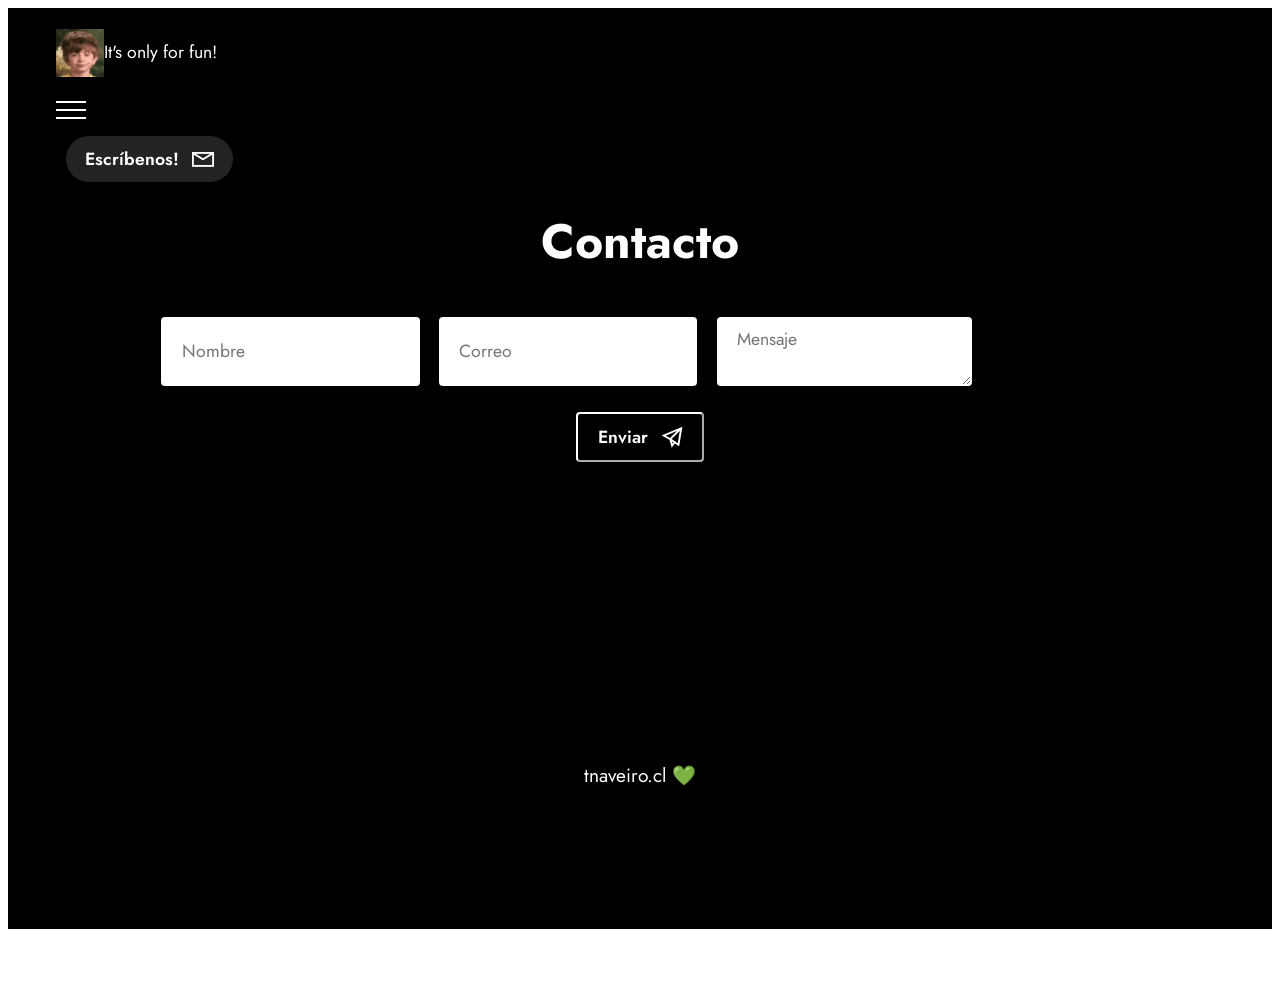
==== contacto.html @ bb62ff91 "Add files via upload" ====
<!DOCTYPE html>
<html  >
<head>
<!-- Global site tag (gtag.js) - Google Analytics -->
		<script async src="https://www.googletagmanager.com/gtag/js?id=G-M1VFD9L792"></script>
		<script>
		  window.dataLayer = window.dataLayer || [];
		  function gtag(){dataLayer.push(arguments);}
		  gtag('js', new Date());
		
		  gtag('config', 'G-M1VFD9L792');
</script>
        <!-- No seleccionar texto -->    
        <script language="Javascript">
        <!-- disable select
        function disableselect(e){
        return false
        }
        function reEnable(){
        return true
        }
        document.onselectstart=new Function ("return false")
        if (window.sidebar){
        document.onmousedown=disableselect
        document.onclick=reEnable
        }
        // fin -->
</script>
	<!-- No click derecho -->
	<script language=JavaScript>
	<!--
	function click() {
	if (event.button== 2 ) {
	}
	}
	document.onmousedown=click
	// -->
</script>
  <meta charset="UTF-8">
  <meta http-equiv="X-UA-Compatible" content="IE=edge">
  <meta name="generator" content="@tnaveirof">
  <meta name="viewport" content="width=device-width, initial-scale=1, minimum-scale=1">
  <link rel="shortcut icon" href="assets/images/logo-github.png" type="image/x-icon">
  <meta name="description" content="">
  
  
  <title>Contacto</title>
  <link rel="stylesheet" href="assets/web/assets/mobirise-icons2/mobirise2.css">
  <link rel="stylesheet" href="assets/bootstrap/css/bootstrap.min.css">
  <link rel="stylesheet" href="assets/bootstrap/css/bootstrap-grid.min.css">
  <link rel="stylesheet" href="assets/bootstrap/css/bootstrap-reboot.min.css">
  <link rel="stylesheet" href="assets/animatecss/animate.css">
  <link rel="stylesheet" href="assets/dropdown/css/style.css">
  <link rel="stylesheet" href="assets/socicon/css/styles.css">
  <link rel="stylesheet" href="assets/theme/css/style.css">
  <link rel="preload" href="https://fonts.googleapis.com/css?family=Jost:100,200,300,400,500,600,700,800,900,100i,200i,300i,400i,500i,600i,700i,800i,900i&display=swap" as="style" onload="this.onload=null;this.rel='stylesheet'">
  <noscript><link rel="stylesheet" href="https://fonts.googleapis.com/css?family=Jost:100,200,300,400,500,600,700,800,900,100i,200i,300i,400i,500i,600i,700i,800i,900i&display=swap"></noscript>
  <link rel="preload" as="style" href="assets/mobirise/css/mbr-additional.css"><link rel="stylesheet" href="assets/mobirise/css/mbr-additional.css" type="text/css">
  
  
  
  
</head>
<body>
  
  <section data-bs-version="5.1" class="menu menu3 cid-t8B0B0P4kW" once="menu" id="menu3-d">
    
    <nav class="navbar navbar-dropdown navbar-fixed-top navbar-expand-lg">
        <div class="container-fluid">
            <div class="navbar-brand">
                <span class="navbar-logo">
                    <a href="https://tnaveiro.cl">
                        <img src="assets/images/logo-github.png" alt="Mobirise" style="height: 3rem;">
                    </a>
                </span>
                <span class="navbar-caption-wrap"><a class="navbar-caption text-primary display-4" href="https://tnaveiro.cl">It's only for fun!</a></span>
            </div>
            <button class="navbar-toggler" type="button" data-toggle="collapse" data-bs-toggle="collapse" data-target="#navbarSupportedContent" data-bs-target="#navbarSupportedContent" aria-controls="navbarNavAltMarkup" aria-expanded="false" aria-label="Toggle navigation">
                <div class="hamburger">
                    <span></span>
                    <span></span>
                    <span></span>
                    <span></span>
                </div>
            </button>
            <div class="collapse navbar-collapse" id="navbarSupportedContent">
                
                <div class="icons-menu">
                    <a class="iconfont-wrapper" href="https://www.instagram.com/tnaveirof" target="_blank">
                        <span class="p-2 mbr-iconfont socicon-instagram socicon"></span>
                    </a>
                    <a class="iconfont-wrapper" href="https://wa.me/56987837089">
                        <span class="p-2 mbr-iconfont socicon-whatsapp socicon"></span>
                    </a>
                    
                    
                </div>
                <div class="navbar-buttons mbr-section-btn"><a class="btn btn-black display-4" href="page1.html"><span class="mobi-mbri mobi-mbri-letter mbr-iconfont mbr-iconfont-btn"></span>Escríbenos!&nbsp;</a></div>
            </div>
        </div>
    </nav>
</section>

<section data-bs-version="5.1" class="form5 cid-t8EusBIdt7" id="form5-f">
    
    
    <div class="container">
        <div class="mbr-section-head">
            <h3 class="mbr-section-title mbr-fonts-style align-center mb-0 display-2">
                <strong>Contacto</strong></h3>
            
        </div>
        <div class="row justify-content-center mt-4">
            <div class="col-lg-8 mx-auto mbr-form" data-form-type="formoid">
                <form action="https://mobirise.eu/" method="POST" class="mbr-form form-with-styler" data-form-title="Form Name"><input type="hidden" name="email" data-form-email="true" value="NS99advGGA1zhp99r2mBOiyS+qqiWTlCzgRItu9zUGgLzfGRT6fM0CSv+44uaQYGyAbyEJ3Ikiu+IANq+k5m5Tz8j8ORUoOnsqM7mphp76BKSSJTQUX32Z+hiSpGyZxS">
                    <div class="row">
                        <div hidden="hidden" data-form-alert="" class="alert alert-success col-12">Muchas gracias por escribirnos, nos pondremos en contacto!</div>
                        <div hidden="hidden" data-form-alert-danger="" class="alert alert-danger col-12">Oops...! some
                            problem!</div>
                    </div>
                    <div class="dragArea row">
                        <div class="col-md col-sm-12 form-group mb-3" data-for="name">
                            <input type="text" name="name" placeholder="Nombre" data-form-field="name" class="form-control" value="" id="name-form5-f">
                        </div>
                        <div class="col-md col-sm-12 form-group mb-3" data-for="email">
                            <input type="email" name="email" placeholder="Correo" data-form-field="email" class="form-control" value="" id="email-form5-f">
                        </div>
                        
                        <div class="col-12 form-group mb-3" data-for="textarea">
                            <textarea name="textarea" placeholder="Mensaje" data-form-field="textarea" class="form-control" id="textarea-form5-f"></textarea>
                        </div>
                        <div class="col-lg-12 col-md-12 col-sm-12 align-center mbr-section-btn"><button type="submit" class="btn btn-primary-outline display-4"><span class="mobi-mbri mobi-mbri-paper-plane mbr-iconfont mbr-iconfont-btn"></span>Enviar&nbsp;</button></div>
                    </div>
                </form>
            </div>
        </div>
    </div>
</section>

<section data-bs-version="5.1" class="footer7 cid-t8B0KNTGgv" once="footers" id="footer7-e">

    

    

    <div class="container">
        <div class="media-container-row align-center mbr-white">
            <div class="col-12">
                <p class="mbr-text mb-0 mbr-fonts-style display-7"><a href="https://tnaveiro.cl" class="text-primary">tnaveiro.cl</a> <a href="https://tnaveiro.cl" class="text-primary">💚</a></p>
            </div>
        </div>
    </div>
</section><section style="background-color: #fff; font-family: -apple-system, BlinkMacSystemFont, 'Segoe UI', 'Roboto', 'Helvetica Neue', Arial, sans-serif; color:#aaa; font-size:12px; padding: 0; align-items: center; display: flex;"><a href="https://mobirise.site/e" style="flex: 1 1; height: 3rem; padding-left: 1rem;"></a><p style="flex: 0 0 auto; margin:0; padding-right:1rem;">>Designed by @tnaveirof - <a href="https://www.instagram.com/tnaveirof" style="color:#0a0a0a;">Go here</a></p></section><script src="assets/bootstrap/js/bootstrap.bundle.min.js"></script>  <script src="assets/smoothscroll/smooth-scroll.js"></script>  <script src="assets/ytplayer/index.js"></script>  <script src="assets/dropdown/js/navbar-dropdown.js"></script>  <script src="assets/theme/js/script.js"></script>  
  
  
 <div id="scrollToTop" class="scrollToTop mbr-arrow-up"><a style="text-align: center;"><i class="mbr-arrow-up-icon mbr-arrow-up-icon-cm cm-icon cm-icon-smallarrow-up"></i></a></div>
    <input name="animation" type="hidden">
  </body>
</html>
---- assets/web/assets/mobirise-icons2/mobirise2.css ----
@font-face {
  font-family: 'Moririse2';
  font-display: swap;
  src:  url('mobirise2.eot?f2bix4');
  src:  url('mobirise2.eot?f2bix4#iefix') format('embedded-opentype'),
    url('mobirise2.ttf?f2bix4') format('truetype'),
    url('mobirise2.woff?f2bix4') format('woff'),
    url('mobirise2.svg?f2bix4#mobirise2') format('svg');
  font-weight: normal;
  font-style: normal;
}

[class^="mobi-"], [class*=" mobi-"] {
  /* use !important to prevent issues with browser extensions that change fonts */
  font-family: 'Moririse2' !important;
  speak: none;
  font-style: normal;
  font-weight: normal;
  font-variant: normal;
  text-transform: none;
  line-height: 1;

  /* Better Font Rendering =========== */
  -webkit-font-smoothing: antialiased;
  -moz-osx-font-smoothing: grayscale;
}

.mobi-mbri-add-submenu:before {
  content: "\e900";
}
.mobi-mbri-alert:before {
  content: "\e901";
}
.mobi-mbri-align-center:before {
  content: "\e902";
}
.mobi-mbri-align-justify:before {
  content: "\e903";
}
.mobi-mbri-align-left:before {
  content: "\e904";
}
.mobi-mbri-align-right:before {
  content: "\e905";
}
.mobi-mbri-android:before {
  content: "\e906";
}
.mobi-mbri-apple:before {
  content: "\e907";
}
.mobi-mbri-arrow-down:before {
  content: "\e908";
}
.mobi-mbri-arrow-next:before {
  content: "\e909";
}
.mobi-mbri-arrow-prev:before {
  content: "\e90a";
}
.mobi-mbri-arrow-up:before {
  content: "\e90b";
}
.mobi-mbri-bold:before {
  content: "\e90c";
}
.mobi-mbri-bookmark:before {
  content: "\e90d";
}
.mobi-mbri-bootstrap:before {
  content: "\e90e";
}
.mobi-mbri-briefcase:before {
  content: "\e90f";
}
.mobi-mbri-browse:before {
  content: "\e910";
}
.mobi-mbri-bulleted-list:before {
  content: "\e911";
}
.mobi-mbri-calendar:before {
  content: "\e912";
}
.mobi-mbri-camera:before {
  content: "\e913";
}
.mobi-mbri-cart-add:before {
  content: "\e914";
}
.mobi-mbri-cart-full:before {
  content: "\e915";
}
.mobi-mbri-cash:before {
  content: "\e916";
}
.mobi-mbri-change-style:before {
  content: "\e917";
}
.mobi-mbri-chat:before {
  content: "\e918";
}
.mobi-mbri-clock:before {
  content: "\e919";
}
.mobi-mbri-close:before {
  content: "\e91a";
}
.mobi-mbri-cloud:before {
  content: "\e91b";
}
.mobi-mbri-code:before {
  content: "\e91c";
}
.mobi-mbri-contact-form:before {
  content: "\e91d";
}
.mobi-mbri-credit-card:before {
  content: "\e91e";
}
.mobi-mbri-cursor-click:before {
  content: "\e91f";
}
.mobi-mbri-cust-feedback:before {
  content: "\e920";
}
.mobi-mbri-database:before {
  content: "\e921";
}
.mobi-mbri-delivery:before {
  content: "\e922";
}
.mobi-mbri-desktop:before {
  content: "\e923";
}
.mobi-mbri-devices:before {
  content: "\e924";
}
.mobi-mbri-down:before {
  content: "\e925";
}
.mobi-mbri-download-2:before {
  content: "\e926";
}
.mobi-mbri-download:before {
  content: "\e927";
}
.mobi-mbri-drag-n-drop-2:before {
  content: "\e928";
}
.mobi-mbri-drag-n-drop:before {
  content: "\e929";
}
.mobi-mbri-edit-2:before {
  content: "\e92a";
}
.mobi-mbri-edit:before {
  content: "\e92b";
}
.mobi-mbri-error:before {
  content: "\e92c";
}
.mobi-mbri-extension:before {
  content: "\e92d";
}
.mobi-mbri-features:before {
  content: "\e92e";
}
.mobi-mbri-file:before {
  content: "\e92f";
}
.mobi-mbri-flag:before {
  content: "\e930";
}
.mobi-mbri-folder:before {
  content: "\e931";
}
.mobi-mbri-gift:before {
  content: "\e932";
}
.mobi-mbri-github:before {
  content: "\e933";
}
.mobi-mbri-globe-2:before {
  content: "\e934";
}
.mobi-mbri-globe:before {
  content: "\e935";
}
.mobi-mbri-growing-chart:before {
  content: "\e936";
}
.mobi-mbri-hearth:before {
  content: "\e937";
}
.mobi-mbri-help:before {
  content: "\e938";
}
.mobi-mbri-home:before {
  content: "\e939";
}
.mobi-mbri-hot-cup:before {
  content: "\e93a";
}
.mobi-mbri-idea:before {
  content: "\e93b";
}
.mobi-mbri-image-gallery:before {
  content: "\e93c";
}
.mobi-mbri-image-slider:before {
  content: "\e93d";
}
.mobi-mbri-info:before {
  content: "\e93e";
}
.mobi-mbri-italic:before {
  content: "\e93f";
}
.mobi-mbri-key:before {
  content: "\e940";
}
.mobi-mbri-laptop:before {
  content: "\e941";
}
.mobi-mbri-layers:before {
  content: "\e942";
}
.mobi-mbri-left-right:before {
  content: "\e943";
}
.mobi-mbri-left:before {
  content: "\e944";
}
.mobi-mbri-letter:before {
  content: "\e945";
}
.mobi-mbri-like:before {
  content: "\e946";
}
.mobi-mbri-link:before {
  content: "\e947";
}
.mobi-mbri-lock:before {
  content: "\e948";
}
.mobi-mbri-login:before {
  content: "\e949";
}
.mobi-mbri-logout:before {
  content: "\e94a";
}
.mobi-mbri-magic-stick:before {
  content: "\e94b";
}
.mobi-mbri-map-pin:before {
  content: "\e94c";
}
.mobi-mbri-menu:before {
  content: "\e94d";
}
.mobi-mbri-mobile-2:before {
  content: "\e94e";
}
.mobi-mbri-mobile-horizontal:before {
  content: "\e94f";
}
.mobi-mbri-mobile:before {
  content: "\e950";
}
.mobi-mbri-mobirise:before {
  content: "\e951";
}
.mobi-mbri-more-horizontal:before {
  content: "\e952";
}
.mobi-mbri-more-vertical:before {
  content: "\e953";
}
.mobi-mbri-music:before {
  content: "\e954";
}
.mobi-mbri-new-file:before {
  content: "\e955";
}
.mobi-mbri-numbered-list:before {
  content: "\e956";
}
.mobi-mbri-opened-folder:before {
  content: "\e957";
}
.mobi-mbri-pages:before {
  content: "\e958";
}
.mobi-mbri-paper-plane:before {
  content: "\e959";
}
.mobi-mbri-paperclip:before {
  content: "\e95a";
}
.mobi-mbri-phone:before {
  content: "\e95b";
}
.mobi-mbri-photo:before {
  content: "\e95c";
}
.mobi-mbri-photos:before {
  content: "\e95d";
}
.mobi-mbri-pin:before {
  content: "\e95e";
}
.mobi-mbri-play:before {
  content: "\e95f";
}
.mobi-mbri-plus:before {
  content: "\e960";
}
.mobi-mbri-preview:before {
  content: "\e961";
}
.mobi-mbri-print:before {
  content: "\e962";
}
.mobi-mbri-protect:before {
  content: "\e963";
}
.mobi-mbri-question:before {
  content: "\e964";
}
.mobi-mbri-quote-left:before {
  content: "\e965";
}
.mobi-mbri-quote-right:before {
  content: "\e966";
}
.mobi-mbri-redo:before {
  content: "\e967";
}
.mobi-mbri-refresh:before {
  content: "\e968";
}
.mobi-mbri-responsive-2:before {
  content: "\e969";
}
.mobi-mbri-responsive:before {
  content: "\e96a";
}
.mobi-mbri-right:before {
  content: "\e96b";
}
.mobi-mbri-rocket:before {
  content: "\e96c";
}
.mobi-mbri-sad-face:before {
  content: "\e96d";
}
.mobi-mbri-sale:before {
  content: "\e96e";
}
.mobi-mbri-save:before {
  content: "\e96f";
}
.mobi-mbri-search:before {
  content: "\e970";
}
.mobi-mbri-setting-2:before {
  content: "\e971";
}
.mobi-mbri-setting-3:before {
  content: "\e972";
}
.mobi-mbri-setting:before {
  content: "\e973";
}
.mobi-mbri-share:before {
  content: "\e974";
}
.mobi-mbri-shopping-bag:before {
  content: "\e975";
}
.mobi-mbri-shopping-basket:before {
  content: "\e976";
}
.mobi-mbri-shopping-cart:before {
  content: "\e977";
}
.mobi-mbri-sites:before {
  content: "\e978";
}
.mobi-mbri-smile-face:before {
  content: "\e979";
}
.mobi-mbri-speed:before {
  content: "\e97a";
}
.mobi-mbri-star:before {
  content: "\e97b";
}
.mobi-mbri-success:before {
  content: "\e97c";
}
.mobi-mbri-sun:before {
  content: "\e97d";
}
.mobi-mbri-sun2:before {
  content: "\e97e";
}
.mobi-mbri-tablet-vertical:before {
  content: "\e97f";
}
.mobi-mbri-tablet:before {
  content: "\e980";
}
.mobi-mbri-target:before {
  content: "\e981";
}
.mobi-mbri-timer:before {
  content: "\e982";
}
.mobi-mbri-to-ftp:before {
  content: "\e983";
}
.mobi-mbri-to-local-drive:before {
  content: "\e984";
}
.mobi-mbri-touch-swipe:before {
  content: "\e985";
}
.mobi-mbri-touch:before {
  content: "\e986";
}
.mobi-mbri-trash:before {
  content: "\e987";
}
.mobi-mbri-underline:before {
  content: "\e988";
}
.mobi-mbri-undo:before {
  content: "\e989";
}
.mobi-mbri-unlink:before {
  content: "\e98a";
}
.mobi-mbri-unlock:before {
  content: "\e98b";
}
.mobi-mbri-up-down:before {
  content: "\e98c";
}
.mobi-mbri-up:before {
  content: "\e98d";
}
.mobi-mbri-update:before {
  content: "\e98e";
}
.mobi-mbri-upload-2:before {
  content: "\e98f";
}
.mobi-mbri-upload:before {
  content: "\e990";
}
.mobi-mbri-user-2:before {
  content: "\e991";
}
.mobi-mbri-user:before {
  content: "\e992";
}
.mobi-mbri-users:before {
  content: "\e993";
}
.mobi-mbri-video-play:before {
  content: "\e994";
}
.mobi-mbri-video:before {
  content: "\e995";
}
.mobi-mbri-watch:before {
  content: "\e996";
}
.mobi-mbri-website-theme-2:before {
  content: "\e997";
}
.mobi-mbri-website-theme:before {
  content: "\e998";
}
.mobi-mbri-wifi:before {
  content: "\e999";
}
.mobi-mbri-windows:before {
  content: "\e99a";
}
.mobi-mbri-zoom-in:before {
  content: "\e99b";
}
.mobi-mbri-zoom-out:before {
  content: "\e99c";
}
---- assets/theme/css/style.css ----
@charset "UTF-8";
section {
  background-color: #ffffff;
}

body {
  font-style: normal;
  line-height: 1.5;
  font-weight: 400;
  color: #232323;
  position: relative;
}

button {
  background-color: transparent;
  border-color: transparent;
}

section,
.container,
.container-fluid {
  position: relative;
  word-wrap: break-word;
}

a.mbr-iconfont:hover {
  text-decoration: none;
}

.article .lead p,
.article .lead ul,
.article .lead ol,
.article .lead pre,
.article .lead blockquote {
  margin-bottom: 0;
}

a {
  font-style: normal;
  font-weight: 400;
  cursor: pointer;
}
a, a:hover {
  text-decoration: none;
}

.mbr-section-title {
  font-style: normal;
  line-height: 1.3;
}

.mbr-section-subtitle {
  line-height: 1.3;
}

.mbr-text {
  font-style: normal;
  line-height: 1.7;
}

h1,
h2,
h3,
h4,
h5,
h6,
.display-1,
.display-2,
.display-4,
.display-5,
.display-7,
span,
p,
a {
  line-height: 1;
  word-break: break-word;
  word-wrap: break-word;
  font-weight: 400;
}

b,
strong {
  font-weight: bold;
}

input:-webkit-autofill, input:-webkit-autofill:hover, input:-webkit-autofill:focus, input:-webkit-autofill:active {
  transition-delay: 9999s;
  -webkit-transition-property: background-color, color;
  transition-property: background-color, color;
}

textarea[type=hidden] {
  display: none;
}

section {
  background-position: 50% 50%;
  background-repeat: no-repeat;
  background-size: cover;
}
section .mbr-background-video,
section .mbr-background-video-preview {
  position: absolute;
  bottom: 0;
  left: 0;
  right: 0;
  top: 0;
}

.hidden {
  visibility: hidden;
}

.mbr-z-index20 {
  z-index: 20;
}

/*! Base colors */
.mbr-white {
  color: #ffffff;
}

.mbr-black {
  color: #111111;
}

.mbr-bg-white {
  background-color: #ffffff;
}

.mbr-bg-black {
  background-color: #000000;
}

/*! Text-aligns */
.align-left {
  text-align: left;
}

.align-center {
  text-align: center;
}

.align-right {
  text-align: right;
}

/*! Font-weight  */
.mbr-light {
  font-weight: 300;
}

.mbr-regular {
  font-weight: 400;
}

.mbr-semibold {
  font-weight: 500;
}

.mbr-bold {
  font-weight: 700;
}

/*! Media  */
.media-content {
  flex-basis: 100%;
}

.media-container-row {
  display: flex;
  flex-direction: row;
  flex-wrap: wrap;
  justify-content: center;
  align-content: center;
  align-items: start;
}
.media-container-row .media-size-item {
  width: 400px;
}

.media-container-column {
  display: flex;
  flex-direction: column;
  flex-wrap: wrap;
  justify-content: center;
  align-content: center;
  align-items: stretch;
}
.media-container-column > * {
  width: 100%;
}

@media (min-width: 992px) {
  .media-container-row {
    flex-wrap: nowrap;
  }
}
figure {
  margin-bottom: 0;
  overflow: hidden;
}

figure[mbr-media-size] {
  transition: width 0.1s;
}

img,
iframe {
  display: block;
  width: 100%;
}

.card {
  background-color: transparent;
  border: none;
}

.card-box {
  width: 100%;
}

.card-img {
  text-align: center;
  flex-shrink: 0;
  -webkit-flex-shrink: 0;
}

.media {
  max-width: 100%;
  margin: 0 auto;
}

.mbr-figure {
  align-self: center;
}

.media-container > div {
  max-width: 100%;
}

.mbr-figure img,
.card-img img {
  width: 100%;
}

@media (max-width: 991px) {
  .media-size-item {
    width: auto !important;
  }

  .media {
    width: auto;
  }

  .mbr-figure {
    width: 100% !important;
  }
}
/*! Buttons */
.mbr-section-btn {
  margin-left: -0.6rem;
  margin-right: -0.6rem;
  font-size: 0;
}

.btn {
  font-weight: 600;
  border-width: 1px;
  font-style: normal;
  margin: 0.6rem 0.6rem;
  white-space: normal;
  transition: all 0.2s ease-in-out;
  display: inline-flex;
  align-items: center;
  justify-content: center;
  word-break: break-word;
}

.btn-sm {
  font-weight: 600;
  letter-spacing: 0px;
  transition: all 0.3s ease-in-out;
}

.btn-md {
  font-weight: 600;
  letter-spacing: 0px;
  transition: all 0.3s ease-in-out;
}

.btn-lg {
  font-weight: 600;
  letter-spacing: 0px;
  transition: all 0.3s ease-in-out;
}

.btn-form {
  margin: 0;
}
.btn-form:hover {
  cursor: pointer;
}

nav .mbr-section-btn {
  margin-left: 0rem;
  margin-right: 0rem;
}

/*! Btn icon margin */
.btn .mbr-iconfont,
.btn.btn-sm .mbr-iconfont {
  order: 1;
  cursor: pointer;
  margin-left: 0.5rem;
  vertical-align: sub;
}

.btn.btn-md .mbr-iconfont,
.btn.btn-md .mbr-iconfont {
  margin-left: 0.8rem;
}

.mbr-regular {
  font-weight: 400;
}

.mbr-semibold {
  font-weight: 500;
}

.mbr-bold {
  font-weight: 700;
}

[type=submit] {
  -webkit-appearance: none;
}

/*! Full-screen */
.mbr-fullscreen .mbr-overlay {
  min-height: 100vh;
}

.mbr-fullscreen {
  display: flex;
  display: -moz-flex;
  display: -ms-flex;
  display: -o-flex;
  align-items: center;
  min-height: 100vh;
  padding-top: 3rem;
  padding-bottom: 3rem;
}

/*! Map */
.map {
  height: 25rem;
  position: relative;
}
.map iframe {
  width: 100%;
  height: 100%;
}

/*! Scroll to top arrow */
.mbr-arrow-up {
  bottom: 25px;
  right: 90px;
  position: fixed;
  text-align: right;
  z-index: 5000;
  color: #ffffff;
  font-size: 22px;
}

.mbr-arrow-up a {
  background: rgba(0, 0, 0, 0.2);
  border-radius: 50%;
  color: #fff;
  display: inline-block;
  height: 60px;
  width: 60px;
  border: 2px solid #fff;
  outline-style: none !important;
  position: relative;
  text-decoration: none;
  transition: all 0.3s ease-in-out;
  cursor: pointer;
  text-align: center;
}
.mbr-arrow-up a:hover {
  background-color: rgba(0, 0, 0, 0.4);
}
.mbr-arrow-up a i {
  line-height: 60px;
}

.mbr-arrow-up-icon {
  display: block;
  color: #fff;
}

.mbr-arrow-up-icon::before {
  content: "›";
  display: inline-block;
  font-family: serif;
  font-size: 22px;
  line-height: 1;
  font-style: normal;
  position: relative;
  top: 6px;
  left: -4px;
  transform: rotate(-90deg);
}

/*! Arrow Down */
.mbr-arrow {
  position: absolute;
  bottom: 45px;
  left: 50%;
  width: 60px;
  height: 60px;
  cursor: pointer;
  background-color: rgba(80, 80, 80, 0.5);
  border-radius: 50%;
  transform: translateX(-50%);
}
@media (max-width: 767px) {
  .mbr-arrow {
    display: none;
  }
}
.mbr-arrow > a {
  display: inline-block;
  text-decoration: none;
  outline-style: none;
  -webkit-animation: arrowdown 1.7s ease-in-out infinite;
          animation: arrowdown 1.7s ease-in-out infinite;
  color: #ffffff;
}
.mbr-arrow > a > i {
  position: absolute;
  top: -2px;
  left: 15px;
  font-size: 2rem;
}

#scrollToTop a i::before {
  content: "";
  position: absolute;
  display: block;
  border-bottom: 2.5px solid #fff;
  border-left: 2.5px solid #fff;
  width: 27.8%;
  height: 27.8%;
  left: 50%;
  top: 51%;
  transform: translateY(-30%) translateX(-50%) rotate(135deg);
}

@keyframes arrowdown {
  0% {
    transform: translateY(0px);
  }
  50% {
    transform: translateY(-5px);
  }
  100% {
    transform: translateY(0px);
  }
}
@-webkit-keyframes arrowdown {
  0% {
    transform: translateY(0px);
  }
  50% {
    transform: translateY(-5px);
  }
  100% {
    transform: translateY(0px);
  }
}
@media (max-width: 500px) {
  .mbr-arrow-up {
    left: 0;
    right: 0;
    text-align: center;
  }
}
/*Gradients animation*/
@keyframes gradient-animation {
  from {
    background-position: 0% 100%;
    -webkit-animation-timing-function: ease-in-out;
            animation-timing-function: ease-in-out;
  }
  to {
    background-position: 100% 0%;
    -webkit-animation-timing-function: ease-in-out;
            animation-timing-function: ease-in-out;
  }
}
@-webkit-keyframes gradient-animation {
  from {
    background-position: 0% 100%;
    -webkit-animation-timing-function: ease-in-out;
            animation-timing-function: ease-in-out;
  }
  to {
    background-position: 100% 0%;
    -webkit-animation-timing-function: ease-in-out;
            animation-timing-function: ease-in-out;
  }
}
.bg-gradient {
  background-size: 200% 200%;
  animation: gradient-animation 5s infinite alternate;
  -webkit-animation: gradient-animation 5s infinite alternate;
}

.menu .navbar-brand {
  display: -webkit-flex;
}
.menu .navbar-brand span {
  display: flex;
  display: -webkit-flex;
}
.menu .navbar-brand .navbar-caption-wrap {
  display: -webkit-flex;
}
.menu .navbar-brand .navbar-logo img {
  display: -webkit-flex;
  width: auto;
}
@media (min-width: 768px) and (max-width: 991px) {
  .menu .navbar-toggleable-sm .navbar-nav {
    display: -ms-flexbox;
  }
}
@media (max-width: 991px) {
  .menu .navbar-collapse {
    max-height: 93.5vh;
  }
  .menu .navbar-collapse.show {
    overflow: auto;
  }
}
@media (min-width: 992px) {
  .menu .navbar-nav.nav-dropdown {
    display: -webkit-flex;
  }
  .menu .navbar-toggleable-sm .navbar-collapse {
    display: -webkit-flex !important;
  }
  .menu .collapsed .navbar-collapse {
    max-height: 93.5vh;
  }
  .menu .collapsed .navbar-collapse.show {
    overflow: auto;
  }
}
@media (max-width: 767px) {
  .menu .navbar-collapse {
    max-height: 80vh;
  }
}

.nav-link .mbr-iconfont {
  margin-right: 0.5rem;
}

.navbar {
  display: -webkit-flex;
  -webkit-flex-wrap: wrap;
  -webkit-align-items: center;
  -webkit-justify-content: space-between;
}

.navbar-collapse {
  -webkit-flex-basis: 100%;
  -webkit-flex-grow: 1;
  -webkit-align-items: center;
}

.nav-dropdown .link {
  padding: 0.667em 1.667em !important;
  margin: 0 !important;
}

.nav {
  display: -webkit-flex;
  -webkit-flex-wrap: wrap;
}

.row {
  display: -webkit-flex;
  -webkit-flex-wrap: wrap;
}

.justify-content-center {
  -webkit-justify-content: center;
}

.form-inline {
  display: -webkit-flex;
}

.card-wrapper {
  -webkit-flex: 1;
}

.carousel-control {
  z-index: 10;
  display: -webkit-flex;
}

.carousel-controls {
  display: -webkit-flex;
}

.media {
  display: -webkit-flex;
}

.form-group:focus {
  outline: none;
}

.jq-selectbox__select {
  padding: 7px 0;
  position: relative;
}

.jq-selectbox__dropdown {
  overflow: hidden;
  border-radius: 10px;
  position: absolute;
  top: 100%;
  left: 0 !important;
  width: 100% !important;
}

.jq-selectbox__trigger-arrow {
  right: 0;
  transform: translateY(-50%);
}

.jq-selectbox li {
  padding: 1.07em 0.5em;
}

input[type=range] {
  padding-left: 0 !important;
  padding-right: 0 !important;
}

.modal-dialog,
.modal-content {
  height: 100%;
}

.modal-dialog .carousel-inner {
  height: calc(100vh - 1.75rem);
}
@media (max-width: 575px) {
  .modal-dialog .carousel-inner {
    height: calc(100vh - 1rem);
  }
}

.carousel-item {
  text-align: center;
}

.carousel-item img {
  margin: auto;
}

.navbar-toggler {
  align-self: flex-start;
  padding: 0.25rem 0.75rem;
  font-size: 1.25rem;
  line-height: 1;
  background: transparent;
  border: 1px solid transparent;
  border-radius: 0.25rem;
}

.navbar-toggler:focus,
.navbar-toggler:hover {
  text-decoration: none;
  box-shadow: none;
}

.navbar-toggler-icon {
  display: inline-block;
  width: 1.5em;
  height: 1.5em;
  vertical-align: middle;
  content: "";
  background: no-repeat center center;
  background-size: 100% 100%;
}

.navbar-toggler-left {
  position: absolute;
  left: 1rem;
}

.navbar-toggler-right {
  position: absolute;
  right: 1rem;
}

.card-img {
  width: auto;
}

.menu .navbar.collapsed:not(.beta-menu) {
  flex-direction: column;
}

.carousel-item.active,
.carousel-item-next,
.carousel-item-prev {
  display: flex;
}

.note-air-layout .dropup .dropdown-menu,
.note-air-layout .navbar-fixed-bottom .dropdown .dropdown-menu {
  bottom: initial !important;
}

html,
body {
  height: auto;
  min-height: 100vh;
}

.dropup .dropdown-toggle::after {
  display: none;
}

.form-asterisk {
  font-family: initial;
  position: absolute;
  top: -2px;
  font-weight: normal;
}

.form-control-label {
  position: relative;
  cursor: pointer;
  margin-bottom: 0.357em;
  padding: 0;
}

.alert {
  color: #ffffff;
  border-radius: 0;
  border: 0;
  font-size: 1.1rem;
  line-height: 1.5;
  margin-bottom: 1.875rem;
  padding: 1.25rem;
  position: relative;
  text-align: center;
}
.alert.alert-form::after {
  background-color: inherit;
  bottom: -7px;
  content: "";
  display: block;
  height: 14px;
  left: 50%;
  margin-left: -7px;
  position: absolute;
  transform: rotate(45deg);
  width: 14px;
}

.form-control {
  background-color: #ffffff;
  background-clip: border-box;
  color: #232323;
  line-height: 1rem !important;
  height: auto;
  padding: 0.6rem 1.2rem;
  transition: border-color 0.25s ease 0s;
  border: 1px solid transparent !important;
  border-radius: 4px;
  box-shadow: rgba(0, 0, 0, 0.07) 0px 1px 1px 0px, rgba(0, 0, 0, 0.07) 0px 1px 3px 0px, rgba(0, 0, 0, 0.03) 0px 0px 0px 1px;
}
.form-active .form-control:invalid {
  border-color: red;
}

form .row {
  margin-left: -0.6rem;
  margin-right: -0.6rem;
}
form .row [class*=col] {
  padding-left: 0.6rem;
  padding-right: 0.6rem;
}

form .mbr-section-btn {
  margin: 0;
  padding-left: 0.6rem;
  padding-right: 0.6rem;
}

form .btn {
  display: flex;
  padding: 0.6rem 1.2rem;
  margin: 0;
}

form .form-check-input {
  margin-top: 0.5;
}

textarea.form-control {
  line-height: 1.5rem !important;
}

.form-group {
  margin-bottom: 1.2rem;
}

.form-control,
form .btn {
  min-height: 48px;
}

.gdpr-block label span.textGDPR input[name=gdpr] {
  top: 7px;
}

.form-control:focus {
  box-shadow: none;
}

:focus {
  outline: none;
}

.mbr-overlay {
  background-color: #000;
  bottom: 0;
  left: 0;
  opacity: 0.5;
  position: absolute;
  right: 0;
  top: 0;
  z-index: 0;
  pointer-events: none;
}

blockquote {
  font-style: italic;
  padding: 3rem;
  font-size: 1.09rem;
  position: relative;
  border-left: 3px solid;
}

ul,
ol,
pre,
blockquote {
  margin-bottom: 2.3125rem;
}

.mt-4 {
  margin-top: 2rem !important;
}

.mb-4 {
  margin-bottom: 2rem !important;
}

@media (min-width: 992px) {
  .container {
    padding-left: 16px;
    padding-right: 16px;
  }

  .row {
    margin-left: -16px;
    margin-right: -16px;
  }
  .row > [class*=col] {
    padding-left: 16px;
    padding-right: 16px;
  }
}
@media (min-width: 768px) {
  .container-fluid {
    padding-left: 32px;
    padding-right: 32px;
  }
}
@media (min-width: 768px) and (max-width: 991px) {
  .mbr-container {
    padding-left: 32px;
    padding-right: 32px;
  }
}
@media (max-width: 767px) {
  .mbr-container {
    padding-left: 16px;
    padding-right: 16px;
  }
}
.card-wrapper,
.item-wrapper {
  overflow: hidden;
}

.app-video-wrapper > img {
  opacity: 1;
}

.item {
  position: relative;
}

.dropdown-menu .dropdown-menu {
  left: 100%;
}

.dropdown-item + .dropdown-menu {
  display: none;
}

.dropdown-item:hover + .dropdown-menu,
.dropdown-menu:hover {
  display: block;
}.engine {
	position: absolute;
	text-indent: -2400px;
	text-align: center;
	padding: 0;
	top: 0;
	left: -2400px;
}
---- assets/mobirise/css/mbr-additional.css ----
.btn {
  border-width: 2px;
}
body {
  font-family: Jost;
}
.display-1 {
  font-family: 'Jost', sans-serif;
  font-size: 4.6rem;
  line-height: 1.1;
}
.display-1 > .mbr-iconfont {
  font-size: 5.75rem;
}
.display-2 {
  font-family: 'Jost', sans-serif;
  font-size: 3rem;
  line-height: 1.1;
}
.display-2 > .mbr-iconfont {
  font-size: 3.75rem;
}
.display-4 {
  font-family: 'Jost', sans-serif;
  font-size: 1.1rem;
  line-height: 1.5;
}
.display-4 > .mbr-iconfont {
  font-size: 1.375rem;
}
.display-5 {
  font-family: 'Jost', sans-serif;
  font-size: 2rem;
  line-height: 1.5;
}
.display-5 > .mbr-iconfont {
  font-size: 2.5rem;
}
.display-7 {
  font-family: 'Jost', sans-serif;
  font-size: 1.2rem;
  line-height: 1.5;
}
.display-7 > .mbr-iconfont {
  font-size: 1.5rem;
}
/* ---- Fluid typography for mobile devices ---- */
/* 1.4 - font scale ratio ( bootstrap == 1.42857 ) */
/* 100vw - current viewport width */
/* (48 - 20)  48 == 48rem == 768px, 20 == 20rem == 320px(minimal supported viewport) */
/* 0.65 - min scale variable, may vary */
@media (max-width: 992px) {
  .display-1 {
    font-size: 3.68rem;
  }
}
@media (max-width: 768px) {
  .display-1 {
    font-size: 3.22rem;
    font-size: calc( 2.26rem + (4.6 - 2.26) * ((100vw - 20rem) / (48 - 20)));
    line-height: calc( 1.1 * (2.26rem + (4.6 - 2.26) * ((100vw - 20rem) / (48 - 20))));
  }
  .display-2 {
    font-size: 2.4rem;
    font-size: calc( 1.7rem + (3 - 1.7) * ((100vw - 20rem) / (48 - 20)));
    line-height: calc( 1.3 * (1.7rem + (3 - 1.7) * ((100vw - 20rem) / (48 - 20))));
  }
  .display-4 {
    font-size: 0.88rem;
    font-size: calc( 1.0350000000000001rem + (1.1 - 1.0350000000000001) * ((100vw - 20rem) / (48 - 20)));
    line-height: calc( 1.4 * (1.0350000000000001rem + (1.1 - 1.0350000000000001) * ((100vw - 20rem) / (48 - 20))));
  }
  .display-5 {
    font-size: 1.6rem;
    font-size: calc( 1.35rem + (2 - 1.35) * ((100vw - 20rem) / (48 - 20)));
    line-height: calc( 1.4 * (1.35rem + (2 - 1.35) * ((100vw - 20rem) / (48 - 20))));
  }
  .display-7 {
    font-size: 0.96rem;
    font-size: calc( 1.07rem + (1.2 - 1.07) * ((100vw - 20rem) / (48 - 20)));
    line-height: calc( 1.4 * (1.07rem + (1.2 - 1.07) * ((100vw - 20rem) / (48 - 20))));
  }
}
/* Buttons */
.btn {
  padding: 0.6rem 1.2rem;
  border-radius: 4px;
}
.btn-sm {
  padding: 0.6rem 1.2rem;
  border-radius: 4px;
}
.btn-md {
  padding: 0.6rem 1.2rem;
  border-radius: 4px;
}
.btn-lg {
  padding: 1rem 2.6rem;
  border-radius: 4px;
}
.bg-primary {
  background-color: #ffffff !important;
}
.bg-success {
  background-color: #40b0bf !important;
}
.bg-info {
  background-color: #47b5ed !important;
}
.bg-warning {
  background-color: #ffe161 !important;
}
.bg-danger {
  background-color: #ff9966 !important;
}
.btn-primary,
.btn-primary:active {
  background-color: #ffffff !important;
  border-color: #ffffff !important;
  color: #808080 !important;
  box-shadow: 0 2px 2px 0 rgba(0, 0, 0, 0.2);
}
.btn-primary:hover,
.btn-primary:focus,
.btn-primary.focus,
.btn-primary.active {
  color: #545454 !important;
  background-color: #d4d4d4 !important;
  border-color: #d4d4d4 !important;
  box-shadow: 0 2px 5px 0 rgba(0, 0, 0, 0.2);
}
.btn-primary.disabled,
.btn-primary:disabled {
  color: #808080 !important;
  background-color: #d4d4d4 !important;
  border-color: #d4d4d4 !important;
}
.btn-secondary,
.btn-secondary:active {
  background-color: #ff6666 !important;
  border-color: #ff6666 !important;
  color: #ffffff !important;
  box-shadow: 0 2px 2px 0 rgba(0, 0, 0, 0.2);
}
.btn-secondary:hover,
.btn-secondary:focus,
.btn-secondary.focus,
.btn-secondary.active {
  color: #ffffff !important;
  background-color: #ff0f0f !important;
  border-color: #ff0f0f !important;
  box-shadow: 0 2px 5px 0 rgba(0, 0, 0, 0.2);
}
.btn-secondary.disabled,
.btn-secondary:disabled {
  color: #ffffff !important;
  background-color: #ff0f0f !important;
  border-color: #ff0f0f !important;
}
.btn-info,
.btn-info:active {
  background-color: #47b5ed !important;
  border-color: #47b5ed !important;
  color: #ffffff !important;
  box-shadow: 0 2px 2px 0 rgba(0, 0, 0, 0.2);
}
.btn-info:hover,
.btn-info:focus,
.btn-info.focus,
.btn-info.active {
  color: #ffffff !important;
  background-color: #148cca !important;
  border-color: #148cca !important;
  box-shadow: 0 2px 5px 0 rgba(0, 0, 0, 0.2);
}
.btn-info.disabled,
.btn-info:disabled {
  color: #ffffff !important;
  background-color: #148cca !important;
  border-color: #148cca !important;
}
.btn-success,
.btn-success:active {
  background-color: #40b0bf !important;
  border-color: #40b0bf !important;
  color: #ffffff !important;
  box-shadow: 0 2px 2px 0 rgba(0, 0, 0, 0.2);
}
.btn-success:hover,
.btn-success:focus,
.btn-success.focus,
.btn-success.active {
  color: #ffffff !important;
  background-color: #2a747e !important;
  border-color: #2a747e !important;
  box-shadow: 0 2px 5px 0 rgba(0, 0, 0, 0.2);
}
.btn-success.disabled,
.btn-success:disabled {
  color: #ffffff !important;
  background-color: #2a747e !important;
  border-color: #2a747e !important;
}
.btn-warning,
.btn-warning:active {
  background-color: #ffe161 !important;
  border-color: #ffe161 !important;
  color: #614f00 !important;
  box-shadow: 0 2px 2px 0 rgba(0, 0, 0, 0.2);
}
.btn-warning:hover,
.btn-warning:focus,
.btn-warning.focus,
.btn-warning.active {
  color: #0a0800 !important;
  background-color: #ffd10a !important;
  border-color: #ffd10a !important;
  box-shadow: 0 2px 5px 0 rgba(0, 0, 0, 0.2);
}
.btn-warning.disabled,
.btn-warning:disabled {
  color: #614f00 !important;
  background-color: #ffd10a !important;
  border-color: #ffd10a !important;
}
.btn-danger,
.btn-danger:active {
  background-color: #ff9966 !important;
  border-color: #ff9966 !important;
  color: #ffffff !important;
  box-shadow: 0 2px 2px 0 rgba(0, 0, 0, 0.2);
}
.btn-danger:hover,
.btn-danger:focus,
.btn-danger.focus,
.btn-danger.active {
  color: #ffffff !important;
  background-color: #ff5f0f !important;
  border-color: #ff5f0f !important;
  box-shadow: 0 2px 5px 0 rgba(0, 0, 0, 0.2);
}
.btn-danger.disabled,
.btn-danger:disabled {
  color: #ffffff !important;
  background-color: #ff5f0f !important;
  border-color: #ff5f0f !important;
}
.btn-white,
.btn-white:active {
  background-color: #fafafa !important;
  border-color: #fafafa !important;
  color: #7a7a7a !important;
  box-shadow: 0 2px 2px 0 rgba(0, 0, 0, 0.2);
}
.btn-white:hover,
.btn-white:focus,
.btn-white.focus,
.btn-white.active {
  color: #4f4f4f !important;
  background-color: #cfcfcf !important;
  border-color: #cfcfcf !important;
  box-shadow: 0 2px 5px 0 rgba(0, 0, 0, 0.2);
}
.btn-white.disabled,
.btn-white:disabled {
  color: #7a7a7a !important;
  background-color: #cfcfcf !important;
  border-color: #cfcfcf !important;
}
.btn-black,
.btn-black:active {
  background-color: #232323 !important;
  border-color: #232323 !important;
  color: #ffffff !important;
  box-shadow: 0 2px 2px 0 rgba(0, 0, 0, 0.2);
}
.btn-black:hover,
.btn-black:focus,
.btn-black.focus,
.btn-black.active {
  color: #ffffff !important;
  background-color: #000000 !important;
  border-color: #000000 !important;
  box-shadow: 0 2px 5px 0 rgba(0, 0, 0, 0.2);
}
.btn-black.disabled,
.btn-black:disabled {
  color: #ffffff !important;
  background-color: #000000 !important;
  border-color: #000000 !important;
}
.btn-primary-outline,
.btn-primary-outline:active {
  background-color: transparent !important;
  border-color: #ffffff;
  color: #ffffff;
}
.btn-primary-outline:hover,
.btn-primary-outline:focus,
.btn-primary-outline.focus,
.btn-primary-outline.active {
  color: #d4d4d4 !important;
  background-color: transparent!important;
  border-color: #d4d4d4 !important;
  box-shadow: none!important;
}
.btn-primary-outline.disabled,
.btn-primary-outline:disabled {
  color: #808080 !important;
  background-color: #ffffff !important;
  border-color: #ffffff !important;
}
.btn-secondary-outline,
.btn-secondary-outline:active {
  background-color: transparent !important;
  border-color: #ff6666;
  color: #ff6666;
}
.btn-secondary-outline:hover,
.btn-secondary-outline:focus,
.btn-secondary-outline.focus,
.btn-secondary-outline.active {
  color: #ff0f0f !important;
  background-color: transparent!important;
  border-color: #ff0f0f !important;
  box-shadow: none!important;
}
.btn-secondary-outline.disabled,
.btn-secondary-outline:disabled {
  color: #ffffff !important;
  background-color: #ff6666 !important;
  border-color: #ff6666 !important;
}
.btn-info-outline,
.btn-info-outline:active {
  background-color: transparent !important;
  border-color: #47b5ed;
  color: #47b5ed;
}
.btn-info-outline:hover,
.btn-info-outline:focus,
.btn-info-outline.focus,
.btn-info-outline.active {
  color: #148cca !important;
  background-color: transparent!important;
  border-color: #148cca !important;
  box-shadow: none!important;
}
.btn-info-outline.disabled,
.btn-info-outline:disabled {
  color: #ffffff !important;
  background-color: #47b5ed !important;
  border-color: #47b5ed !important;
}
.btn-success-outline,
.btn-success-outline:active {
  background-color: transparent !important;
  border-color: #40b0bf;
  color: #40b0bf;
}
.btn-success-outline:hover,
.btn-success-outline:focus,
.btn-success-outline.focus,
.btn-success-outline.active {
  color: #2a747e !important;
  background-color: transparent!important;
  border-color: #2a747e !important;
  box-shadow: none!important;
}
.btn-success-outline.disabled,
.btn-success-outline:disabled {
  color: #ffffff !important;
  background-color: #40b0bf !important;
  border-color: #40b0bf !important;
}
.btn-warning-outline,
.btn-warning-outline:active {
  background-color: transparent !important;
  border-color: #ffe161;
  color: #ffe161;
}
.btn-warning-outline:hover,
.btn-warning-outline:focus,
.btn-warning-outline.focus,
.btn-warning-outline.active {
  color: #ffd10a !important;
  background-color: transparent!important;
  border-color: #ffd10a !important;
  box-shadow: none!important;
}
.btn-warning-outline.disabled,
.btn-warning-outline:disabled {
  color: #614f00 !important;
  background-color: #ffe161 !important;
  border-color: #ffe161 !important;
}
.btn-danger-outline,
.btn-danger-outline:active {
  background-color: transparent !important;
  border-color: #ff9966;
  color: #ff9966;
}
.btn-danger-outline:hover,
.btn-danger-outline:focus,
.btn-danger-outline.focus,
.btn-danger-outline.active {
  color: #ff5f0f !important;
  background-color: transparent!important;
  border-color: #ff5f0f !important;
  box-shadow: none!important;
}
.btn-danger-outline.disabled,
.btn-danger-outline:disabled {
  color: #ffffff !important;
  background-color: #ff9966 !important;
  border-color: #ff9966 !important;
}
.btn-black-outline,
.btn-black-outline:active {
  background-color: transparent !important;
  border-color: #232323;
  color: #232323;
}
.btn-black-outline:hover,
.btn-black-outline:focus,
.btn-black-outline.focus,
.btn-black-outline.active {
  color: #000000 !important;
  background-color: transparent!important;
  border-color: #000000 !important;
  box-shadow: none!important;
}
.btn-black-outline.disabled,
.btn-black-outline:disabled {
  color: #ffffff !important;
  background-color: #232323 !important;
  border-color: #232323 !important;
}
.btn-white-outline,
.btn-white-outline:active {
  background-color: transparent !important;
  border-color: #fafafa;
  color: #fafafa;
}
.btn-white-outline:hover,
.btn-white-outline:focus,
.btn-white-outline.focus,
.btn-white-outline.active {
  color: #cfcfcf !important;
  background-color: transparent!important;
  border-color: #cfcfcf !important;
  box-shadow: none!important;
}
.btn-white-outline.disabled,
.btn-white-outline:disabled {
  color: #7a7a7a !important;
  background-color: #fafafa !important;
  border-color: #fafafa !important;
}
.text-primary {
  color: #ffffff !important;
}
.text-secondary {
  color: #ff6666 !important;
}
.text-success {
  color: #40b0bf !important;
}
.text-info {
  color: #47b5ed !important;
}
.text-warning {
  color: #ffe161 !important;
}
.text-danger {
  color: #ff9966 !important;
}
.text-white {
  color: #fafafa !important;
}
.text-black {
  color: #232323 !important;
}
a.text-primary:hover,
a.text-primary:focus,
a.text-primary.active {
  color: #cccccc !important;
}
a.text-secondary:hover,
a.text-secondary:focus,
a.text-secondary.active {
  color: #ff0000 !important;
}
a.text-success:hover,
a.text-success:focus,
a.text-success.active {
  color: #266a73 !important;
}
a.text-info:hover,
a.text-info:focus,
a.text-info.active {
  color: #1283bc !important;
}
a.text-warning:hover,
a.text-warning:focus,
a.text-warning.active {
  color: #facb00 !important;
}
a.text-danger:hover,
a.text-danger:focus,
a.text-danger.active {
  color: #ff5500 !important;
}
a.text-white:hover,
a.text-white:focus,
a.text-white.active {
  color: #c7c7c7 !important;
}
a.text-black:hover,
a.text-black:focus,
a.text-black.active {
  color: #000000 !important;
}
a[class*="text-"]:not(.nav-link):not(.dropdown-item):not([role]):not(.navbar-caption) {
  position: relative;
  background-image: transparent;
  background-size: 10000px 2px;
  background-repeat: no-repeat;
  background-position: 0px 1.2em;
  background-position: -10000px 1.2em;
}
a[class*="text-"]:not(.nav-link):not(.dropdown-item):not([role]):not(.navbar-caption):hover {
  transition: background-position 2s ease-in-out;
  background-image: linear-gradient(currentColor 50%, currentColor 50%);
  background-position: 0px 1.2em;
}
.nav-tabs .nav-link.active {
  color: #ffffff;
}
.nav-tabs .nav-link:not(.active) {
  color: #232323;
}
.alert-success {
  background-color: #70c770;
}
.alert-info {
  background-color: #47b5ed;
}
.alert-warning {
  background-color: #ffe161;
}
.alert-danger {
  background-color: #ff9966;
}
.mbr-section-btn a.btn:not(.btn-form) {
  border-radius: 100px;
}
.mbr-gallery-filter li a {
  border-radius: 100px !important;
}
.mbr-gallery-filter li.active .btn {
  background-color: #ffffff;
  border-color: #ffffff;
  color: #8c8c8c;
}
.mbr-gallery-filter li.active .btn:focus {
  box-shadow: none;
}
.nav-tabs .nav-link {
  border-radius: 100px !important;
}
a,
a:hover {
  color: #ffffff;
}
.mbr-plan-header.bg-primary .mbr-plan-subtitle,
.mbr-plan-header.bg-primary .mbr-plan-price-desc {
  color: #ffffff;
}
.mbr-plan-header.bg-success .mbr-plan-subtitle,
.mbr-plan-header.bg-success .mbr-plan-price-desc {
  color: #a0d8df;
}
.mbr-plan-header.bg-info .mbr-plan-subtitle,
.mbr-plan-header.bg-info .mbr-plan-price-desc {
  color: #ffffff;
}
.mbr-plan-header.bg-warning .mbr-plan-subtitle,
.mbr-plan-header.bg-warning .mbr-plan-price-desc {
  color: #ffffff;
}
.mbr-plan-header.bg-danger .mbr-plan-subtitle,
.mbr-plan-header.bg-danger .mbr-plan-price-desc {
  color: #ffffff;
}
/* Scroll to top button*/
#scrollToTop a {
  border-radius: 100px;
}
.form-control {
  font-family: 'Jost', sans-serif;
  font-size: 1.1rem;
  line-height: 1.5;
  font-weight: 400;
}
.form-control > .mbr-iconfont {
  font-size: 1.375rem;
}
.form-control:hover,
.form-control:focus {
  box-shadow: rgba(0, 0, 0, 0.07) 0px 1px 1px 0px, rgba(0, 0, 0, 0.07) 0px 1px 3px 0px, rgba(0, 0, 0, 0.03) 0px 0px 0px 1px;
  border-color: #ffffff !important;
}
.form-control:-webkit-input-placeholder {
  font-family: 'Jost', sans-serif;
  font-size: 1.1rem;
  line-height: 1.5;
  font-weight: 400;
}
.form-control:-webkit-input-placeholder > .mbr-iconfont {
  font-size: 1.375rem;
}
blockquote {
  border-color: #ffffff;
}
/* Forms */
.mbr-form .input-group-btn a.btn {
  border-radius: 100px !important;
}
.mbr-form .input-group-btn a.btn:hover {
  box-shadow: 0 10px 40px 0 rgba(0, 0, 0, 0.2);
}
.mbr-form .input-group-btn button[type="submit"] {
  border-radius: 100px !important;
  padding: 1rem 3rem;
}
.mbr-form .input-group-btn button[type="submit"]:hover {
  box-shadow: 0 10px 40px 0 rgba(0, 0, 0, 0.2);
}
.jq-selectbox li:hover,
.jq-selectbox li.selected {
  background-color: #ffffff;
  color: #000000;
}
.jq-number__spin {
  transition: 0.25s ease;
}
.jq-number__spin:hover {
  border-color: #ffffff;
}
.jq-selectbox .jq-selectbox__trigger-arrow,
.jq-number__spin.minus:after,
.jq-number__spin.plus:after {
  transition: 0.4s;
  border-top-color: #353535;
  border-bottom-color: #353535;
}
.jq-selectbox:hover .jq-selectbox__trigger-arrow,
.jq-number__spin.minus:hover:after,
.jq-number__spin.plus:hover:after {
  border-top-color: #ffffff;
  border-bottom-color: #ffffff;
}
.xdsoft_datetimepicker .xdsoft_calendar td.xdsoft_default,
.xdsoft_datetimepicker .xdsoft_calendar td.xdsoft_current,
.xdsoft_datetimepicker .xdsoft_timepicker .xdsoft_time_box > div > div.xdsoft_current {
  color: #000000 !important;
  background-color: #ffffff !important;
  box-shadow: none !important;
}
.xdsoft_datetimepicker .xdsoft_calendar td:hover,
.xdsoft_datetimepicker .xdsoft_timepicker .xdsoft_time_box > div > div:hover {
  color: #000000 !important;
  background: #ff6666 !important;
  box-shadow: none !important;
}
.lazy-bg {
  background-image: none !important;
}
.lazy-placeholder:not(section),
.lazy-none {
  display: block;
  position: relative;
  padding-bottom: 56.25%;
  width: 100%;
  height: auto;
}
iframe.lazy-placeholder,
.lazy-placeholder:after {
  content: '';
  position: absolute;
  width: 200px;
  height: 200px;
  background: transparent no-repeat center;
  background-size: contain;
  top: 50%;
  left: 50%;
  transform: translateX(-50%) translateY(-50%);
  background-image: url("data:image/svg+xml;charset=UTF-8,%3csvg width='32' height='32' viewBox='0 0 64 64' xmlns='http://www.w3.org/2000/svg' stroke='%23ffffff' %3e%3cg fill='none' fill-rule='evenodd'%3e%3cg transform='translate(16 16)' stroke-width='2'%3e%3ccircle stroke-opacity='.5' cx='16' cy='16' r='16'/%3e%3cpath d='M32 16c0-9.94-8.06-16-16-16'%3e%3canimateTransform attributeName='transform' type='rotate' from='0 16 16' to='360 16 16' dur='1s' repeatCount='indefinite'/%3e%3c/path%3e%3c/g%3e%3c/g%3e%3c/svg%3e");
}
section.lazy-placeholder:after {
  opacity: 0.5;
}
body {
  overflow-x: hidden;
}
a {
  transition: color 0.6s;
}
.cid-t8B0B0P4kW {
  z-index: 1000;
  width: 100%;
}
.cid-t8B0B0P4kW nav.navbar {
  position: fixed;
}
.cid-t8B0B0P4kW .dropdown-item:before {
  font-family: Moririse2 !important;
  content: "\e966";
  display: inline-block;
  width: 0;
  position: absolute;
  left: 1rem;
  top: 0.5rem;
  margin-right: 0.5rem;
  line-height: 1;
  font-size: inherit;
  vertical-align: middle;
  text-align: center;
  overflow: hidden;
  transform: scale(0, 1);
  transition: all 0.25s ease-in-out;
}
.cid-t8B0B0P4kW .dropdown-menu {
  padding: 0;
  border-radius: 4px;
  box-shadow: 0 1px 3px 0 rgba(0, 0, 0, 0.1);
}
.cid-t8B0B0P4kW .dropdown-item {
  border-bottom: 1px solid #e6e6e6;
}
.cid-t8B0B0P4kW .dropdown-item:hover,
.cid-t8B0B0P4kW .dropdown-item:focus {
  background: #ffffff !important;
  color: white !important;
}
.cid-t8B0B0P4kW .dropdown-item:first-child {
  border-top-left-radius: 4px;
  border-top-right-radius: 4px;
}
.cid-t8B0B0P4kW .dropdown-item:last-child {
  border-bottom: none;
  border-bottom-left-radius: 4px;
  border-bottom-right-radius: 4px;
}
.cid-t8B0B0P4kW .nav-dropdown .link {
  padding: 0 0.3em !important;
  margin: 0.667em 1em !important;
}
.cid-t8B0B0P4kW .nav-dropdown .link.dropdown-toggle::after {
  margin-left: 0.5rem;
  margin-top: 0.2rem;
}
.cid-t8B0B0P4kW .nav-link {
  position: relative;
}
.cid-t8B0B0P4kW .container {
  display: flex;
  margin: auto;
}
.cid-t8B0B0P4kW .iconfont-wrapper {
  color: #ffffff !important;
  font-size: 1.5rem;
  padding-right: 0.5rem;
}
.cid-t8B0B0P4kW .dropdown-menu,
.cid-t8B0B0P4kW .navbar.opened {
  background: #000000 !important;
}
.cid-t8B0B0P4kW .nav-item:focus,
.cid-t8B0B0P4kW .nav-link:focus {
  outline: none;
}
.cid-t8B0B0P4kW .dropdown .dropdown-menu .dropdown-item {
  width: auto;
  transition: all 0.25s ease-in-out;
}
.cid-t8B0B0P4kW .dropdown .dropdown-menu .dropdown-item::after {
  right: 0.5rem;
}
.cid-t8B0B0P4kW .dropdown .dropdown-menu .dropdown-item .mbr-iconfont {
  margin-right: 0.5rem;
  vertical-align: sub;
}
.cid-t8B0B0P4kW .dropdown .dropdown-menu .dropdown-item .mbr-iconfont:before {
  display: inline-block;
  transform: scale(1, 1);
  transition: all 0.25s ease-in-out;
}
.cid-t8B0B0P4kW .collapsed .dropdown-menu .dropdown-item:before {
  display: none;
}
.cid-t8B0B0P4kW .collapsed .dropdown .dropdown-menu .dropdown-item {
  padding: 0.235em 1.5em 0.235em 1.5em !important;
  transition: none;
  margin: 0 !important;
}
.cid-t8B0B0P4kW .navbar {
  min-height: 70px;
  transition: all 0.3s;
  border-bottom: 1px solid transparent;
  background: rgba(0, 0, 0, 0.5);
}
.cid-t8B0B0P4kW .navbar.opened {
  transition: all 0.3s;
}
.cid-t8B0B0P4kW .navbar .dropdown-item {
  padding: 0.5rem 1.8rem;
}
.cid-t8B0B0P4kW .navbar .navbar-logo img {
  width: auto;
}
.cid-t8B0B0P4kW .navbar .navbar-collapse {
  justify-content: flex-end;
  z-index: 1;
}
.cid-t8B0B0P4kW .navbar.collapsed {
  justify-content: center;
}
.cid-t8B0B0P4kW .navbar.collapsed .nav-item .nav-link::before {
  display: none;
}
.cid-t8B0B0P4kW .navbar.collapsed.opened .dropdown-menu {
  top: 0;
}
@media (min-width: 992px) {
  .cid-t8B0B0P4kW .navbar.collapsed.opened:not(.navbar-short) .navbar-collapse {
    max-height: calc(98.5vh - 3rem);
  }
}
.cid-t8B0B0P4kW .navbar.collapsed .dropdown-menu .dropdown-submenu {
  left: 0 !important;
}
.cid-t8B0B0P4kW .navbar.collapsed .dropdown-menu .dropdown-item:after {
  right: auto;
}
.cid-t8B0B0P4kW .navbar.collapsed .dropdown-menu .dropdown-toggle[data-toggle="dropdown-submenu"]:after {
  margin-left: 0.5rem;
  margin-top: 0.2rem;
  border-top: 0.35em solid;
  border-right: 0.35em solid transparent;
  border-left: 0.35em solid transparent;
  border-bottom: 0;
  top: 41%;
}
.cid-t8B0B0P4kW .navbar.collapsed ul.navbar-nav li {
  margin: auto;
}
.cid-t8B0B0P4kW .navbar.collapsed .dropdown-menu .dropdown-item {
  padding: 0.25rem 1.5rem;
  text-align: center;
}
.cid-t8B0B0P4kW .navbar.collapsed .icons-menu {
  padding-left: 0;
  padding-right: 0;
  padding-top: 0.5rem;
  padding-bottom: 0.5rem;
}
@media (max-width: 991px) {
  .cid-t8B0B0P4kW .navbar .nav-item .nav-link::before {
    display: none;
  }
  .cid-t8B0B0P4kW .navbar.opened .dropdown-menu {
    top: 0;
  }
  .cid-t8B0B0P4kW .navbar .dropdown-menu .dropdown-submenu {
    left: 0 !important;
  }
  .cid-t8B0B0P4kW .navbar .dropdown-menu .dropdown-item:after {
    right: auto;
  }
  .cid-t8B0B0P4kW .navbar .dropdown-menu .dropdown-toggle[data-toggle="dropdown-submenu"]:after {
    margin-left: 0.5rem;
    margin-top: 0.2rem;
    border-top: 0.35em solid;
    border-right: 0.35em solid transparent;
    border-left: 0.35em solid transparent;
    border-bottom: 0;
    top: 40%;
  }
  .cid-t8B0B0P4kW .navbar .navbar-logo img {
    height: 3rem !important;
  }
  .cid-t8B0B0P4kW .navbar ul.navbar-nav li {
    margin: auto;
  }
  .cid-t8B0B0P4kW .navbar .dropdown-menu .dropdown-item {
    padding: 0.25rem 1.5rem !important;
    text-align: center;
  }
  .cid-t8B0B0P4kW .navbar .navbar-brand {
    flex-shrink: initial;
    flex-basis: auto;
    word-break: break-word;
    padding-right: 2rem;
  }
  .cid-t8B0B0P4kW .navbar .navbar-toggler {
    flex-basis: auto;
  }
  .cid-t8B0B0P4kW .navbar .icons-menu {
    padding-left: 0;
    padding-top: 0.5rem;
    padding-bottom: 0.5rem;
  }
}
.cid-t8B0B0P4kW .navbar.navbar-short {
  min-height: 60px;
}
.cid-t8B0B0P4kW .navbar.navbar-short .navbar-logo img {
  height: 2.5rem !important;
}
.cid-t8B0B0P4kW .navbar.navbar-short .navbar-brand {
  min-height: 60px;
  padding: 0;
}
.cid-t8B0B0P4kW .navbar-brand {
  min-height: 70px;
  flex-shrink: 0;
  align-items: center;
  margin-right: 0;
  padding: 10px 0;
  transition: all 0.3s;
  word-break: break-word;
  z-index: 1;
}
.cid-t8B0B0P4kW .navbar-brand .navbar-caption {
  line-height: inherit !important;
}
.cid-t8B0B0P4kW .navbar-brand .navbar-logo a {
  outline: none;
}
.cid-t8B0B0P4kW .dropdown-item.active,
.cid-t8B0B0P4kW .dropdown-item:active {
  background-color: transparent;
}
.cid-t8B0B0P4kW .navbar-expand-lg .navbar-nav .nav-link {
  padding: 0;
}
.cid-t8B0B0P4kW .nav-dropdown .link.dropdown-toggle {
  margin-right: 1.667em;
}
.cid-t8B0B0P4kW .nav-dropdown .link.dropdown-toggle[aria-expanded="true"] {
  margin-right: 0;
  padding: 0.667em 1.667em;
}
.cid-t8B0B0P4kW .navbar.navbar-expand-lg .dropdown .dropdown-menu {
  background: #000000;
}
.cid-t8B0B0P4kW .navbar.navbar-expand-lg .dropdown .dropdown-menu .dropdown-submenu {
  margin: 0;
  left: 100%;
}
.cid-t8B0B0P4kW .navbar .dropdown.open > .dropdown-menu {
  display: block;
}
.cid-t8B0B0P4kW ul.navbar-nav {
  flex-wrap: wrap;
}
.cid-t8B0B0P4kW .navbar-buttons {
  text-align: center;
  min-width: 170px;
}
.cid-t8B0B0P4kW button.navbar-toggler {
  outline: none;
  width: 31px;
  height: 20px;
  cursor: pointer;
  transition: all 0.2s;
  position: relative;
  align-self: center;
}
.cid-t8B0B0P4kW button.navbar-toggler .hamburger span {
  position: absolute;
  right: 0;
  width: 30px;
  height: 2px;
  border-right: 5px;
  background-color: #ffffff;
}
.cid-t8B0B0P4kW button.navbar-toggler .hamburger span:nth-child(1) {
  top: 0;
  transition: all 0.2s;
}
.cid-t8B0B0P4kW button.navbar-toggler .hamburger span:nth-child(2) {
  top: 8px;
  transition: all 0.15s;
}
.cid-t8B0B0P4kW button.navbar-toggler .hamburger span:nth-child(3) {
  top: 8px;
  transition: all 0.15s;
}
.cid-t8B0B0P4kW button.navbar-toggler .hamburger span:nth-child(4) {
  top: 16px;
  transition: all 0.2s;
}
.cid-t8B0B0P4kW nav.opened .hamburger span:nth-child(1) {
  top: 8px;
  width: 0;
  opacity: 0;
  right: 50%;
  transition: all 0.2s;
}
.cid-t8B0B0P4kW nav.opened .hamburger span:nth-child(2) {
  transform: rotate(45deg);
  transition: all 0.25s;
}
.cid-t8B0B0P4kW nav.opened .hamburger span:nth-child(3) {
  transform: rotate(-45deg);
  transition: all 0.25s;
}
.cid-t8B0B0P4kW nav.opened .hamburger span:nth-child(4) {
  top: 8px;
  width: 0;
  opacity: 0;
  right: 50%;
  transition: all 0.2s;
}
.cid-t8B0B0P4kW .navbar-dropdown {
  padding: 0 1rem;
  position: fixed;
}
.cid-t8B0B0P4kW a.nav-link {
  display: flex;
  align-items: center;
  justify-content: center;
}
.cid-t8B0B0P4kW .icons-menu {
  flex-wrap: nowrap;
  display: flex;
  justify-content: center;
  padding-left: 1rem;
  padding-right: 1rem;
  padding-top: 0.3rem;
  text-align: center;
}
@media screen and (-ms-high-contrast: active), (-ms-high-contrast: none) {
  .cid-t8B0B0P4kW .navbar {
    height: 70px;
  }
  .cid-t8B0B0P4kW .navbar.opened {
    height: auto;
  }
  .cid-t8B0B0P4kW .nav-item .nav-link:hover::before {
    width: 175%;
    max-width: calc(100% + 2rem);
    left: -1rem;
  }
}
.cid-t8B9hS28i5 {
  padding-top: 9rem;
  padding-bottom: 9rem;
  background-color: #000000;
}
@media (min-width: 1500px) {
  .cid-t8B9hS28i5 .container {
    max-width: 1400px;
  }
}
.cid-t8B9hS28i5 .mbr-iconfont {
  display: block;
  font-size: 5rem;
  color: #ffffff;
  margin-bottom: 2rem;
}
.cid-t8B9hS28i5 .card-wrapper {
  margin-top: 3rem;
}
.cid-t8B9hS28i5 .row {
  justify-content: center;
}
.cid-t8B9hS28i5 .mbr-section-title {
  color: #ffffff;
}
.cid-t8B9hS28i5 .card-title,
.cid-t8B9hS28i5 .iconfont-wrapper {
  color: #ffffff;
}
.cid-t8B9hS28i5 .card-text {
  color: #ffffff;
}
.cid-t8B0KNTGgv {
  padding-top: 120px;
  padding-bottom: 120px;
  background-color: #000000;
  overflow: hidden;
}
.cid-t8B0KNTGgv .media-container-row .mbr-text {
  text-align: center;
}
.cid-t8EusBIdt7 {
  padding-top: 10rem;
  padding-bottom: 10rem;
  background-color: #000000;
}
.cid-t8EusBIdt7 .mbr-overlay {
  background-color: #ffffff;
  opacity: 0.4;
}
.cid-t8EusBIdt7 form .mbr-section-btn {
  text-align: center;
  width: 100%;
}
.cid-t8EusBIdt7 form .mbr-section-btn .btn {
  display: inline-flex;
}
@media (max-width: 991px) {
  .cid-t8EusBIdt7 form .mbr-section-btn .btn {
    width: 100%;
  }
}
.cid-t8EusBIdt7 .mbr-section-title {
  color: #ffffff;
}
.cid-t8B0B0P4kW {
  z-index: 1000;
  width: 100%;
}
.cid-t8B0B0P4kW nav.navbar {
  position: fixed;
}
.cid-t8B0B0P4kW .dropdown-item:before {
  font-family: Moririse2 !important;
  content: "\e966";
  display: inline-block;
  width: 0;
  position: absolute;
  left: 1rem;
  top: 0.5rem;
  margin-right: 0.5rem;
  line-height: 1;
  font-size: inherit;
  vertical-align: middle;
  text-align: center;
  overflow: hidden;
  transform: scale(0, 1);
  transition: all 0.25s ease-in-out;
}
.cid-t8B0B0P4kW .dropdown-menu {
  padding: 0;
  border-radius: 4px;
  box-shadow: 0 1px 3px 0 rgba(0, 0, 0, 0.1);
}
.cid-t8B0B0P4kW .dropdown-item {
  border-bottom: 1px solid #e6e6e6;
}
.cid-t8B0B0P4kW .dropdown-item:hover,
.cid-t8B0B0P4kW .dropdown-item:focus {
  background: #ffffff !important;
  color: white !important;
}
.cid-t8B0B0P4kW .dropdown-item:first-child {
  border-top-left-radius: 4px;
  border-top-right-radius: 4px;
}
.cid-t8B0B0P4kW .dropdown-item:last-child {
  border-bottom: none;
  border-bottom-left-radius: 4px;
  border-bottom-right-radius: 4px;
}
.cid-t8B0B0P4kW .nav-dropdown .link {
  padding: 0 0.3em !important;
  margin: 0.667em 1em !important;
}
.cid-t8B0B0P4kW .nav-dropdown .link.dropdown-toggle::after {
  margin-left: 0.5rem;
  margin-top: 0.2rem;
}
.cid-t8B0B0P4kW .nav-link {
  position: relative;
}
.cid-t8B0B0P4kW .container {
  display: flex;
  margin: auto;
}
.cid-t8B0B0P4kW .iconfont-wrapper {
  color: #ffffff !important;
  font-size: 1.5rem;
  padding-right: 0.5rem;
}
.cid-t8B0B0P4kW .dropdown-menu,
.cid-t8B0B0P4kW .navbar.opened {
  background: #000000 !important;
}
.cid-t8B0B0P4kW .nav-item:focus,
.cid-t8B0B0P4kW .nav-link:focus {
  outline: none;
}
.cid-t8B0B0P4kW .dropdown .dropdown-menu .dropdown-item {
  width: auto;
  transition: all 0.25s ease-in-out;
}
.cid-t8B0B0P4kW .dropdown .dropdown-menu .dropdown-item::after {
  right: 0.5rem;
}
.cid-t8B0B0P4kW .dropdown .dropdown-menu .dropdown-item .mbr-iconfont {
  margin-right: 0.5rem;
  vertical-align: sub;
}
.cid-t8B0B0P4kW .dropdown .dropdown-menu .dropdown-item .mbr-iconfont:before {
  display: inline-block;
  transform: scale(1, 1);
  transition: all 0.25s ease-in-out;
}
.cid-t8B0B0P4kW .collapsed .dropdown-menu .dropdown-item:before {
  display: none;
}
.cid-t8B0B0P4kW .collapsed .dropdown .dropdown-menu .dropdown-item {
  padding: 0.235em 1.5em 0.235em 1.5em !important;
  transition: none;
  margin: 0 !important;
}
.cid-t8B0B0P4kW .navbar {
  min-height: 70px;
  transition: all 0.3s;
  border-bottom: 1px solid transparent;
  background: rgba(0, 0, 0, 0.5);
}
.cid-t8B0B0P4kW .navbar.opened {
  transition: all 0.3s;
}
.cid-t8B0B0P4kW .navbar .dropdown-item {
  padding: 0.5rem 1.8rem;
}
.cid-t8B0B0P4kW .navbar .navbar-logo img {
  width: auto;
}
.cid-t8B0B0P4kW .navbar .navbar-collapse {
  justify-content: flex-end;
  z-index: 1;
}
.cid-t8B0B0P4kW .navbar.collapsed {
  justify-content: center;
}
.cid-t8B0B0P4kW .navbar.collapsed .nav-item .nav-link::before {
  display: none;
}
.cid-t8B0B0P4kW .navbar.collapsed.opened .dropdown-menu {
  top: 0;
}
@media (min-width: 992px) {
  .cid-t8B0B0P4kW .navbar.collapsed.opened:not(.navbar-short) .navbar-collapse {
    max-height: calc(98.5vh - 3rem);
  }
}
.cid-t8B0B0P4kW .navbar.collapsed .dropdown-menu .dropdown-submenu {
  left: 0 !important;
}
.cid-t8B0B0P4kW .navbar.collapsed .dropdown-menu .dropdown-item:after {
  right: auto;
}
.cid-t8B0B0P4kW .navbar.collapsed .dropdown-menu .dropdown-toggle[data-toggle="dropdown-submenu"]:after {
  margin-left: 0.5rem;
  margin-top: 0.2rem;
  border-top: 0.35em solid;
  border-right: 0.35em solid transparent;
  border-left: 0.35em solid transparent;
  border-bottom: 0;
  top: 41%;
}
.cid-t8B0B0P4kW .navbar.collapsed ul.navbar-nav li {
  margin: auto;
}
.cid-t8B0B0P4kW .navbar.collapsed .dropdown-menu .dropdown-item {
  padding: 0.25rem 1.5rem;
  text-align: center;
}
.cid-t8B0B0P4kW .navbar.collapsed .icons-menu {
  padding-left: 0;
  padding-right: 0;
  padding-top: 0.5rem;
  padding-bottom: 0.5rem;
}
@media (max-width: 991px) {
  .cid-t8B0B0P4kW .navbar .nav-item .nav-link::before {
    display: none;
  }
  .cid-t8B0B0P4kW .navbar.opened .dropdown-menu {
    top: 0;
  }
  .cid-t8B0B0P4kW .navbar .dropdown-menu .dropdown-submenu {
    left: 0 !important;
  }
  .cid-t8B0B0P4kW .navbar .dropdown-menu .dropdown-item:after {
    right: auto;
  }
  .cid-t8B0B0P4kW .navbar .dropdown-menu .dropdown-toggle[data-toggle="dropdown-submenu"]:after {
    margin-left: 0.5rem;
    margin-top: 0.2rem;
    border-top: 0.35em solid;
    border-right: 0.35em solid transparent;
    border-left: 0.35em solid transparent;
    border-bottom: 0;
    top: 40%;
  }
  .cid-t8B0B0P4kW .navbar .navbar-logo img {
    height: 3rem !important;
  }
  .cid-t8B0B0P4kW .navbar ul.navbar-nav li {
    margin: auto;
  }
  .cid-t8B0B0P4kW .navbar .dropdown-menu .dropdown-item {
    padding: 0.25rem 1.5rem !important;
    text-align: center;
  }
  .cid-t8B0B0P4kW .navbar .navbar-brand {
    flex-shrink: initial;
    flex-basis: auto;
    word-break: break-word;
    padding-right: 2rem;
  }
  .cid-t8B0B0P4kW .navbar .navbar-toggler {
    flex-basis: auto;
  }
  .cid-t8B0B0P4kW .navbar .icons-menu {
    padding-left: 0;
    padding-top: 0.5rem;
    padding-bottom: 0.5rem;
  }
}
.cid-t8B0B0P4kW .navbar.navbar-short {
  min-height: 60px;
}
.cid-t8B0B0P4kW .navbar.navbar-short .navbar-logo img {
  height: 2.5rem !important;
}
.cid-t8B0B0P4kW .navbar.navbar-short .navbar-brand {
  min-height: 60px;
  padding: 0;
}
.cid-t8B0B0P4kW .navbar-brand {
  min-height: 70px;
  flex-shrink: 0;
  align-items: center;
  margin-right: 0;
  padding: 10px 0;
  transition: all 0.3s;
  word-break: break-word;
  z-index: 1;
}
.cid-t8B0B0P4kW .navbar-brand .navbar-caption {
  line-height: inherit !important;
}
.cid-t8B0B0P4kW .navbar-brand .navbar-logo a {
  outline: none;
}
.cid-t8B0B0P4kW .dropdown-item.active,
.cid-t8B0B0P4kW .dropdown-item:active {
  background-color: transparent;
}
.cid-t8B0B0P4kW .navbar-expand-lg .navbar-nav .nav-link {
  padding: 0;
}
.cid-t8B0B0P4kW .nav-dropdown .link.dropdown-toggle {
  margin-right: 1.667em;
}
.cid-t8B0B0P4kW .nav-dropdown .link.dropdown-toggle[aria-expanded="true"] {
  margin-right: 0;
  padding: 0.667em 1.667em;
}
.cid-t8B0B0P4kW .navbar.navbar-expand-lg .dropdown .dropdown-menu {
  background: #000000;
}
.cid-t8B0B0P4kW .navbar.navbar-expand-lg .dropdown .dropdown-menu .dropdown-submenu {
  margin: 0;
  left: 100%;
}
.cid-t8B0B0P4kW .navbar .dropdown.open > .dropdown-menu {
  display: block;
}
.cid-t8B0B0P4kW ul.navbar-nav {
  flex-wrap: wrap;
}
.cid-t8B0B0P4kW .navbar-buttons {
  text-align: center;
  min-width: 170px;
}
.cid-t8B0B0P4kW button.navbar-toggler {
  outline: none;
  width: 31px;
  height: 20px;
  cursor: pointer;
  transition: all 0.2s;
  position: relative;
  align-self: center;
}
.cid-t8B0B0P4kW button.navbar-toggler .hamburger span {
  position: absolute;
  right: 0;
  width: 30px;
  height: 2px;
  border-right: 5px;
  background-color: #ffffff;
}
.cid-t8B0B0P4kW button.navbar-toggler .hamburger span:nth-child(1) {
  top: 0;
  transition: all 0.2s;
}
.cid-t8B0B0P4kW button.navbar-toggler .hamburger span:nth-child(2) {
  top: 8px;
  transition: all 0.15s;
}
.cid-t8B0B0P4kW button.navbar-toggler .hamburger span:nth-child(3) {
  top: 8px;
  transition: all 0.15s;
}
.cid-t8B0B0P4kW button.navbar-toggler .hamburger span:nth-child(4) {
  top: 16px;
  transition: all 0.2s;
}
.cid-t8B0B0P4kW nav.opened .hamburger span:nth-child(1) {
  top: 8px;
  width: 0;
  opacity: 0;
  right: 50%;
  transition: all 0.2s;
}
.cid-t8B0B0P4kW nav.opened .hamburger span:nth-child(2) {
  transform: rotate(45deg);
  transition: all 0.25s;
}
.cid-t8B0B0P4kW nav.opened .hamburger span:nth-child(3) {
  transform: rotate(-45deg);
  transition: all 0.25s;
}
.cid-t8B0B0P4kW nav.opened .hamburger span:nth-child(4) {
  top: 8px;
  width: 0;
  opacity: 0;
  right: 50%;
  transition: all 0.2s;
}
.cid-t8B0B0P4kW .navbar-dropdown {
  padding: 0 1rem;
  position: fixed;
}
.cid-t8B0B0P4kW a.nav-link {
  display: flex;
  align-items: center;
  justify-content: center;
}
.cid-t8B0B0P4kW .icons-menu {
  flex-wrap: nowrap;
  display: flex;
  justify-content: center;
  padding-left: 1rem;
  padding-right: 1rem;
  padding-top: 0.3rem;
  text-align: center;
}
@media screen and (-ms-high-contrast: active), (-ms-high-contrast: none) {
  .cid-t8B0B0P4kW .navbar {
    height: 70px;
  }
  .cid-t8B0B0P4kW .navbar.opened {
    height: auto;
  }
  .cid-t8B0B0P4kW .nav-item .nav-link:hover::before {
    width: 175%;
    max-width: calc(100% + 2rem);
    left: -1rem;
  }
}
.cid-t8B0KNTGgv {
  padding-top: 120px;
  padding-bottom: 120px;
  background-color: #000000;
  overflow: hidden;
}
.cid-t8B0KNTGgv .media-container-row .mbr-text {
  text-align: center;
}
---- assets/mobirise/css/mbr-additional.css ----
.btn {
  border-width: 2px;
}
body {
  font-family: Jost;
}
.display-1 {
  font-family: 'Jost', sans-serif;
  font-size: 4.6rem;
  line-height: 1.1;
}
.display-1 > .mbr-iconfont {
  font-size: 5.75rem;
}
.display-2 {
  font-family: 'Jost', sans-serif;
  font-size: 3rem;
  line-height: 1.1;
}
.display-2 > .mbr-iconfont {
  font-size: 3.75rem;
}
.display-4 {
  font-family: 'Jost', sans-serif;
  font-size: 1.1rem;
  line-height: 1.5;
}
.display-4 > .mbr-iconfont {
  font-size: 1.375rem;
}
.display-5 {
  font-family: 'Jost', sans-serif;
  font-size: 2rem;
  line-height: 1.5;
}
.display-5 > .mbr-iconfont {
  font-size: 2.5rem;
}
.display-7 {
  font-family: 'Jost', sans-serif;
  font-size: 1.2rem;
  line-height: 1.5;
}
.display-7 > .mbr-iconfont {
  font-size: 1.5rem;
}
/* ---- Fluid typography for mobile devices ---- */
/* 1.4 - font scale ratio ( bootstrap == 1.42857 ) */
/* 100vw - current viewport width */
/* (48 - 20)  48 == 48rem == 768px, 20 == 20rem == 320px(minimal supported viewport) */
/* 0.65 - min scale variable, may vary */
@media (max-width: 992px) {
  .display-1 {
    font-size: 3.68rem;
  }
}
@media (max-width: 768px) {
  .display-1 {
    font-size: 3.22rem;
    font-size: calc( 2.26rem + (4.6 - 2.26) * ((100vw - 20rem) / (48 - 20)));
    line-height: calc( 1.1 * (2.26rem + (4.6 - 2.26) * ((100vw - 20rem) / (48 - 20))));
  }
  .display-2 {
    font-size: 2.4rem;
    font-size: calc( 1.7rem + (3 - 1.7) * ((100vw - 20rem) / (48 - 20)));
    line-height: calc( 1.3 * (1.7rem + (3 - 1.7) * ((100vw - 20rem) / (48 - 20))));
  }
  .display-4 {
    font-size: 0.88rem;
    font-size: calc( 1.0350000000000001rem + (1.1 - 1.0350000000000001) * ((100vw - 20rem) / (48 - 20)));
    line-height: calc( 1.4 * (1.0350000000000001rem + (1.1 - 1.0350000000000001) * ((100vw - 20rem) / (48 - 20))));
  }
  .display-5 {
    font-size: 1.6rem;
    font-size: calc( 1.35rem + (2 - 1.35) * ((100vw - 20rem) / (48 - 20)));
    line-height: calc( 1.4 * (1.35rem + (2 - 1.35) * ((100vw - 20rem) / (48 - 20))));
  }
  .display-7 {
    font-size: 0.96rem;
    font-size: calc( 1.07rem + (1.2 - 1.07) * ((100vw - 20rem) / (48 - 20)));
    line-height: calc( 1.4 * (1.07rem + (1.2 - 1.07) * ((100vw - 20rem) / (48 - 20))));
  }
}
/* Buttons */
.btn {
  padding: 0.6rem 1.2rem;
  border-radius: 4px;
}
.btn-sm {
  padding: 0.6rem 1.2rem;
  border-radius: 4px;
}
.btn-md {
  padding: 0.6rem 1.2rem;
  border-radius: 4px;
}
.btn-lg {
  padding: 1rem 2.6rem;
  border-radius: 4px;
}
.bg-primary {
  background-color: #ffffff !important;
}
.bg-success {
  background-color: #40b0bf !important;
}
.bg-info {
  background-color: #47b5ed !important;
}
.bg-warning {
  background-color: #ffe161 !important;
}
.bg-danger {
  background-color: #ff9966 !important;
}
.btn-primary,
.btn-primary:active {
  background-color: #ffffff !important;
  border-color: #ffffff !important;
  color: #808080 !important;
  box-shadow: 0 2px 2px 0 rgba(0, 0, 0, 0.2);
}
.btn-primary:hover,
.btn-primary:focus,
.btn-primary.focus,
.btn-primary.active {
  color: #545454 !important;
  background-color: #d4d4d4 !important;
  border-color: #d4d4d4 !important;
  box-shadow: 0 2px 5px 0 rgba(0, 0, 0, 0.2);
}
.btn-primary.disabled,
.btn-primary:disabled {
  color: #808080 !important;
  background-color: #d4d4d4 !important;
  border-color: #d4d4d4 !important;
}
.btn-secondary,
.btn-secondary:active {
  background-color: #ff6666 !important;
  border-color: #ff6666 !important;
  color: #ffffff !important;
  box-shadow: 0 2px 2px 0 rgba(0, 0, 0, 0.2);
}
.btn-secondary:hover,
.btn-secondary:focus,
.btn-secondary.focus,
.btn-secondary.active {
  color: #ffffff !important;
  background-color: #ff0f0f !important;
  border-color: #ff0f0f !important;
  box-shadow: 0 2px 5px 0 rgba(0, 0, 0, 0.2);
}
.btn-secondary.disabled,
.btn-secondary:disabled {
  color: #ffffff !important;
  background-color: #ff0f0f !important;
  border-color: #ff0f0f !important;
}
.btn-info,
.btn-info:active {
  background-color: #47b5ed !important;
  border-color: #47b5ed !important;
  color: #ffffff !important;
  box-shadow: 0 2px 2px 0 rgba(0, 0, 0, 0.2);
}
.btn-info:hover,
.btn-info:focus,
.btn-info.focus,
.btn-info.active {
  color: #ffffff !important;
  background-color: #148cca !important;
  border-color: #148cca !important;
  box-shadow: 0 2px 5px 0 rgba(0, 0, 0, 0.2);
}
.btn-info.disabled,
.btn-info:disabled {
  color: #ffffff !important;
  background-color: #148cca !important;
  border-color: #148cca !important;
}
.btn-success,
.btn-success:active {
  background-color: #40b0bf !important;
  border-color: #40b0bf !important;
  color: #ffffff !important;
  box-shadow: 0 2px 2px 0 rgba(0, 0, 0, 0.2);
}
.btn-success:hover,
.btn-success:focus,
.btn-success.focus,
.btn-success.active {
  color: #ffffff !important;
  background-color: #2a747e !important;
  border-color: #2a747e !important;
  box-shadow: 0 2px 5px 0 rgba(0, 0, 0, 0.2);
}
.btn-success.disabled,
.btn-success:disabled {
  color: #ffffff !important;
  background-color: #2a747e !important;
  border-color: #2a747e !important;
}
.btn-warning,
.btn-warning:active {
  background-color: #ffe161 !important;
  border-color: #ffe161 !important;
  color: #614f00 !important;
  box-shadow: 0 2px 2px 0 rgba(0, 0, 0, 0.2);
}
.btn-warning:hover,
.btn-warning:focus,
.btn-warning.focus,
.btn-warning.active {
  color: #0a0800 !important;
  background-color: #ffd10a !important;
  border-color: #ffd10a !important;
  box-shadow: 0 2px 5px 0 rgba(0, 0, 0, 0.2);
}
.btn-warning.disabled,
.btn-warning:disabled {
  color: #614f00 !important;
  background-color: #ffd10a !important;
  border-color: #ffd10a !important;
}
.btn-danger,
.btn-danger:active {
  background-color: #ff9966 !important;
  border-color: #ff9966 !important;
  color: #ffffff !important;
  box-shadow: 0 2px 2px 0 rgba(0, 0, 0, 0.2);
}
.btn-danger:hover,
.btn-danger:focus,
.btn-danger.focus,
.btn-danger.active {
  color: #ffffff !important;
  background-color: #ff5f0f !important;
  border-color: #ff5f0f !important;
  box-shadow: 0 2px 5px 0 rgba(0, 0, 0, 0.2);
}
.btn-danger.disabled,
.btn-danger:disabled {
  color: #ffffff !important;
  background-color: #ff5f0f !important;
  border-color: #ff5f0f !important;
}
.btn-white,
.btn-white:active {
  background-color: #fafafa !important;
  border-color: #fafafa !important;
  color: #7a7a7a !important;
  box-shadow: 0 2px 2px 0 rgba(0, 0, 0, 0.2);
}
.btn-white:hover,
.btn-white:focus,
.btn-white.focus,
.btn-white.active {
  color: #4f4f4f !important;
  background-color: #cfcfcf !important;
  border-color: #cfcfcf !important;
  box-shadow: 0 2px 5px 0 rgba(0, 0, 0, 0.2);
}
.btn-white.disabled,
.btn-white:disabled {
  color: #7a7a7a !important;
  background-color: #cfcfcf !important;
  border-color: #cfcfcf !important;
}
.btn-black,
.btn-black:active {
  background-color: #232323 !important;
  border-color: #232323 !important;
  color: #ffffff !important;
  box-shadow: 0 2px 2px 0 rgba(0, 0, 0, 0.2);
}
.btn-black:hover,
.btn-black:focus,
.btn-black.focus,
.btn-black.active {
  color: #ffffff !important;
  background-color: #000000 !important;
  border-color: #000000 !important;
  box-shadow: 0 2px 5px 0 rgba(0, 0, 0, 0.2);
}
.btn-black.disabled,
.btn-black:disabled {
  color: #ffffff !important;
  background-color: #000000 !important;
  border-color: #000000 !important;
}
.btn-primary-outline,
.btn-primary-outline:active {
  background-color: transparent !important;
  border-color: #ffffff;
  color: #ffffff;
}
.btn-primary-outline:hover,
.btn-primary-outline:focus,
.btn-primary-outline.focus,
.btn-primary-outline.active {
  color: #d4d4d4 !important;
  background-color: transparent!important;
  border-color: #d4d4d4 !important;
  box-shadow: none!important;
}
.btn-primary-outline.disabled,
.btn-primary-outline:disabled {
  color: #808080 !important;
  background-color: #ffffff !important;
  border-color: #ffffff !important;
}
.btn-secondary-outline,
.btn-secondary-outline:active {
  background-color: transparent !important;
  border-color: #ff6666;
  color: #ff6666;
}
.btn-secondary-outline:hover,
.btn-secondary-outline:focus,
.btn-secondary-outline.focus,
.btn-secondary-outline.active {
  color: #ff0f0f !important;
  background-color: transparent!important;
  border-color: #ff0f0f !important;
  box-shadow: none!important;
}
.btn-secondary-outline.disabled,
.btn-secondary-outline:disabled {
  color: #ffffff !important;
  background-color: #ff6666 !important;
  border-color: #ff6666 !important;
}
.btn-info-outline,
.btn-info-outline:active {
  background-color: transparent !important;
  border-color: #47b5ed;
  color: #47b5ed;
}
.btn-info-outline:hover,
.btn-info-outline:focus,
.btn-info-outline.focus,
.btn-info-outline.active {
  color: #148cca !important;
  background-color: transparent!important;
  border-color: #148cca !important;
  box-shadow: none!important;
}
.btn-info-outline.disabled,
.btn-info-outline:disabled {
  color: #ffffff !important;
  background-color: #47b5ed !important;
  border-color: #47b5ed !important;
}
.btn-success-outline,
.btn-success-outline:active {
  background-color: transparent !important;
  border-color: #40b0bf;
  color: #40b0bf;
}
.btn-success-outline:hover,
.btn-success-outline:focus,
.btn-success-outline.focus,
.btn-success-outline.active {
  color: #2a747e !important;
  background-color: transparent!important;
  border-color: #2a747e !important;
  box-shadow: none!important;
}
.btn-success-outline.disabled,
.btn-success-outline:disabled {
  color: #ffffff !important;
  background-color: #40b0bf !important;
  border-color: #40b0bf !important;
}
.btn-warning-outline,
.btn-warning-outline:active {
  background-color: transparent !important;
  border-color: #ffe161;
  color: #ffe161;
}
.btn-warning-outline:hover,
.btn-warning-outline:focus,
.btn-warning-outline.focus,
.btn-warning-outline.active {
  color: #ffd10a !important;
  background-color: transparent!important;
  border-color: #ffd10a !important;
  box-shadow: none!important;
}
.btn-warning-outline.disabled,
.btn-warning-outline:disabled {
  color: #614f00 !important;
  background-color: #ffe161 !important;
  border-color: #ffe161 !important;
}
.btn-danger-outline,
.btn-danger-outline:active {
  background-color: transparent !important;
  border-color: #ff9966;
  color: #ff9966;
}
.btn-danger-outline:hover,
.btn-danger-outline:focus,
.btn-danger-outline.focus,
.btn-danger-outline.active {
  color: #ff5f0f !important;
  background-color: transparent!important;
  border-color: #ff5f0f !important;
  box-shadow: none!important;
}
.btn-danger-outline.disabled,
.btn-danger-outline:disabled {
  color: #ffffff !important;
  background-color: #ff9966 !important;
  border-color: #ff9966 !important;
}
.btn-black-outline,
.btn-black-outline:active {
  background-color: transparent !important;
  border-color: #232323;
  color: #232323;
}
.btn-black-outline:hover,
.btn-black-outline:focus,
.btn-black-outline.focus,
.btn-black-outline.active {
  color: #000000 !important;
  background-color: transparent!important;
  border-color: #000000 !important;
  box-shadow: none!important;
}
.btn-black-outline.disabled,
.btn-black-outline:disabled {
  color: #ffffff !important;
  background-color: #232323 !important;
  border-color: #232323 !important;
}
.btn-white-outline,
.btn-white-outline:active {
  background-color: transparent !important;
  border-color: #fafafa;
  color: #fafafa;
}
.btn-white-outline:hover,
.btn-white-outline:focus,
.btn-white-outline.focus,
.btn-white-outline.active {
  color: #cfcfcf !important;
  background-color: transparent!important;
  border-color: #cfcfcf !important;
  box-shadow: none!important;
}
.btn-white-outline.disabled,
.btn-white-outline:disabled {
  color: #7a7a7a !important;
  background-color: #fafafa !important;
  border-color: #fafafa !important;
}
.text-primary {
  color: #ffffff !important;
}
.text-secondary {
  color: #ff6666 !important;
}
.text-success {
  color: #40b0bf !important;
}
.text-info {
  color: #47b5ed !important;
}
.text-warning {
  color: #ffe161 !important;
}
.text-danger {
  color: #ff9966 !important;
}
.text-white {
  color: #fafafa !important;
}
.text-black {
  color: #232323 !important;
}
a.text-primary:hover,
a.text-primary:focus,
a.text-primary.active {
  color: #cccccc !important;
}
a.text-secondary:hover,
a.text-secondary:focus,
a.text-secondary.active {
  color: #ff0000 !important;
}
a.text-success:hover,
a.text-success:focus,
a.text-success.active {
  color: #266a73 !important;
}
a.text-info:hover,
a.text-info:focus,
a.text-info.active {
  color: #1283bc !important;
}
a.text-warning:hover,
a.text-warning:focus,
a.text-warning.active {
  color: #facb00 !important;
}
a.text-danger:hover,
a.text-danger:focus,
a.text-danger.active {
  color: #ff5500 !important;
}
a.text-white:hover,
a.text-white:focus,
a.text-white.active {
  color: #c7c7c7 !important;
}
a.text-black:hover,
a.text-black:focus,
a.text-black.active {
  color: #000000 !important;
}
a[class*="text-"]:not(.nav-link):not(.dropdown-item):not([role]):not(.navbar-caption) {
  position: relative;
  background-image: transparent;
  background-size: 10000px 2px;
  background-repeat: no-repeat;
  background-position: 0px 1.2em;
  background-position: -10000px 1.2em;
}
a[class*="text-"]:not(.nav-link):not(.dropdown-item):not([role]):not(.navbar-caption):hover {
  transition: background-position 2s ease-in-out;
  background-image: linear-gradient(currentColor 50%, currentColor 50%);
  background-position: 0px 1.2em;
}
.nav-tabs .nav-link.active {
  color: #ffffff;
}
.nav-tabs .nav-link:not(.active) {
  color: #232323;
}
.alert-success {
  background-color: #70c770;
}
.alert-info {
  background-color: #47b5ed;
}
.alert-warning {
  background-color: #ffe161;
}
.alert-danger {
  background-color: #ff9966;
}
.mbr-section-btn a.btn:not(.btn-form) {
  border-radius: 100px;
}
.mbr-gallery-filter li a {
  border-radius: 100px !important;
}
.mbr-gallery-filter li.active .btn {
  background-color: #ffffff;
  border-color: #ffffff;
  color: #8c8c8c;
}
.mbr-gallery-filter li.active .btn:focus {
  box-shadow: none;
}
.nav-tabs .nav-link {
  border-radius: 100px !important;
}
a,
a:hover {
  color: #ffffff;
}
.mbr-plan-header.bg-primary .mbr-plan-subtitle,
.mbr-plan-header.bg-primary .mbr-plan-price-desc {
  color: #ffffff;
}
.mbr-plan-header.bg-success .mbr-plan-subtitle,
.mbr-plan-header.bg-success .mbr-plan-price-desc {
  color: #a0d8df;
}
.mbr-plan-header.bg-info .mbr-plan-subtitle,
.mbr-plan-header.bg-info .mbr-plan-price-desc {
  color: #ffffff;
}
.mbr-plan-header.bg-warning .mbr-plan-subtitle,
.mbr-plan-header.bg-warning .mbr-plan-price-desc {
  color: #ffffff;
}
.mbr-plan-header.bg-danger .mbr-plan-subtitle,
.mbr-plan-header.bg-danger .mbr-plan-price-desc {
  color: #ffffff;
}
/* Scroll to top button*/
#scrollToTop a {
  border-radius: 100px;
}
.form-control {
  font-family: 'Jost', sans-serif;
  font-size: 1.1rem;
  line-height: 1.5;
  font-weight: 400;
}
.form-control > .mbr-iconfont {
  font-size: 1.375rem;
}
.form-control:hover,
.form-control:focus {
  box-shadow: rgba(0, 0, 0, 0.07) 0px 1px 1px 0px, rgba(0, 0, 0, 0.07) 0px 1px 3px 0px, rgba(0, 0, 0, 0.03) 0px 0px 0px 1px;
  border-color: #ffffff !important;
}
.form-control:-webkit-input-placeholder {
  font-family: 'Jost', sans-serif;
  font-size: 1.1rem;
  line-height: 1.5;
  font-weight: 400;
}
.form-control:-webkit-input-placeholder > .mbr-iconfont {
  font-size: 1.375rem;
}
blockquote {
  border-color: #ffffff;
}
/* Forms */
.mbr-form .input-group-btn a.btn {
  border-radius: 100px !important;
}
.mbr-form .input-group-btn a.btn:hover {
  box-shadow: 0 10px 40px 0 rgba(0, 0, 0, 0.2);
}
.mbr-form .input-group-btn button[type="submit"] {
  border-radius: 100px !important;
  padding: 1rem 3rem;
}
.mbr-form .input-group-btn button[type="submit"]:hover {
  box-shadow: 0 10px 40px 0 rgba(0, 0, 0, 0.2);
}
.jq-selectbox li:hover,
.jq-selectbox li.selected {
  background-color: #ffffff;
  color: #000000;
}
.jq-number__spin {
  transition: 0.25s ease;
}
.jq-number__spin:hover {
  border-color: #ffffff;
}
.jq-selectbox .jq-selectbox__trigger-arrow,
.jq-number__spin.minus:after,
.jq-number__spin.plus:after {
  transition: 0.4s;
  border-top-color: #353535;
  border-bottom-color: #353535;
}
.jq-selectbox:hover .jq-selectbox__trigger-arrow,
.jq-number__spin.minus:hover:after,
.jq-number__spin.plus:hover:after {
  border-top-color: #ffffff;
  border-bottom-color: #ffffff;
}
.xdsoft_datetimepicker .xdsoft_calendar td.xdsoft_default,
.xdsoft_datetimepicker .xdsoft_calendar td.xdsoft_current,
.xdsoft_datetimepicker .xdsoft_timepicker .xdsoft_time_box > div > div.xdsoft_current {
  color: #000000 !important;
  background-color: #ffffff !important;
  box-shadow: none !important;
}
.xdsoft_datetimepicker .xdsoft_calendar td:hover,
.xdsoft_datetimepicker .xdsoft_timepicker .xdsoft_time_box > div > div:hover {
  color: #000000 !important;
  background: #ff6666 !important;
  box-shadow: none !important;
}
.lazy-bg {
  background-image: none !important;
}
.lazy-placeholder:not(section),
.lazy-none {
  display: block;
  position: relative;
  padding-bottom: 56.25%;
  width: 100%;
  height: auto;
}
iframe.lazy-placeholder,
.lazy-placeholder:after {
  content: '';
  position: absolute;
  width: 200px;
  height: 200px;
  background: transparent no-repeat center;
  background-size: contain;
  top: 50%;
  left: 50%;
  transform: translateX(-50%) translateY(-50%);
  background-image: url("data:image/svg+xml;charset=UTF-8,%3csvg width='32' height='32' viewBox='0 0 64 64' xmlns='http://www.w3.org/2000/svg' stroke='%23ffffff' %3e%3cg fill='none' fill-rule='evenodd'%3e%3cg transform='translate(16 16)' stroke-width='2'%3e%3ccircle stroke-opacity='.5' cx='16' cy='16' r='16'/%3e%3cpath d='M32 16c0-9.94-8.06-16-16-16'%3e%3canimateTransform attributeName='transform' type='rotate' from='0 16 16' to='360 16 16' dur='1s' repeatCount='indefinite'/%3e%3c/path%3e%3c/g%3e%3c/g%3e%3c/svg%3e");
}
section.lazy-placeholder:after {
  opacity: 0.5;
}
body {
  overflow-x: hidden;
}
a {
  transition: color 0.6s;
}
.cid-t8B0B0P4kW {
  z-index: 1000;
  width: 100%;
}
.cid-t8B0B0P4kW nav.navbar {
  position: fixed;
}
.cid-t8B0B0P4kW .dropdown-item:before {
  font-family: Moririse2 !important;
  content: "\e966";
  display: inline-block;
  width: 0;
  position: absolute;
  left: 1rem;
  top: 0.5rem;
  margin-right: 0.5rem;
  line-height: 1;
  font-size: inherit;
  vertical-align: middle;
  text-align: center;
  overflow: hidden;
  transform: scale(0, 1);
  transition: all 0.25s ease-in-out;
}
.cid-t8B0B0P4kW .dropdown-menu {
  padding: 0;
  border-radius: 4px;
  box-shadow: 0 1px 3px 0 rgba(0, 0, 0, 0.1);
}
.cid-t8B0B0P4kW .dropdown-item {
  border-bottom: 1px solid #e6e6e6;
}
.cid-t8B0B0P4kW .dropdown-item:hover,
.cid-t8B0B0P4kW .dropdown-item:focus {
  background: #ffffff !important;
  color: white !important;
}
.cid-t8B0B0P4kW .dropdown-item:first-child {
  border-top-left-radius: 4px;
  border-top-right-radius: 4px;
}
.cid-t8B0B0P4kW .dropdown-item:last-child {
  border-bottom: none;
  border-bottom-left-radius: 4px;
  border-bottom-right-radius: 4px;
}
.cid-t8B0B0P4kW .nav-dropdown .link {
  padding: 0 0.3em !important;
  margin: 0.667em 1em !important;
}
.cid-t8B0B0P4kW .nav-dropdown .link.dropdown-toggle::after {
  margin-left: 0.5rem;
  margin-top: 0.2rem;
}
.cid-t8B0B0P4kW .nav-link {
  position: relative;
}
.cid-t8B0B0P4kW .container {
  display: flex;
  margin: auto;
}
.cid-t8B0B0P4kW .iconfont-wrapper {
  color: #ffffff !important;
  font-size: 1.5rem;
  padding-right: 0.5rem;
}
.cid-t8B0B0P4kW .dropdown-menu,
.cid-t8B0B0P4kW .navbar.opened {
  background: #000000 !important;
}
.cid-t8B0B0P4kW .nav-item:focus,
.cid-t8B0B0P4kW .nav-link:focus {
  outline: none;
}
.cid-t8B0B0P4kW .dropdown .dropdown-menu .dropdown-item {
  width: auto;
  transition: all 0.25s ease-in-out;
}
.cid-t8B0B0P4kW .dropdown .dropdown-menu .dropdown-item::after {
  right: 0.5rem;
}
.cid-t8B0B0P4kW .dropdown .dropdown-menu .dropdown-item .mbr-iconfont {
  margin-right: 0.5rem;
  vertical-align: sub;
}
.cid-t8B0B0P4kW .dropdown .dropdown-menu .dropdown-item .mbr-iconfont:before {
  display: inline-block;
  transform: scale(1, 1);
  transition: all 0.25s ease-in-out;
}
.cid-t8B0B0P4kW .collapsed .dropdown-menu .dropdown-item:before {
  display: none;
}
.cid-t8B0B0P4kW .collapsed .dropdown .dropdown-menu .dropdown-item {
  padding: 0.235em 1.5em 0.235em 1.5em !important;
  transition: none;
  margin: 0 !important;
}
.cid-t8B0B0P4kW .navbar {
  min-height: 70px;
  transition: all 0.3s;
  border-bottom: 1px solid transparent;
  background: rgba(0, 0, 0, 0.5);
}
.cid-t8B0B0P4kW .navbar.opened {
  transition: all 0.3s;
}
.cid-t8B0B0P4kW .navbar .dropdown-item {
  padding: 0.5rem 1.8rem;
}
.cid-t8B0B0P4kW .navbar .navbar-logo img {
  width: auto;
}
.cid-t8B0B0P4kW .navbar .navbar-collapse {
  justify-content: flex-end;
  z-index: 1;
}
.cid-t8B0B0P4kW .navbar.collapsed {
  justify-content: center;
}
.cid-t8B0B0P4kW .navbar.collapsed .nav-item .nav-link::before {
  display: none;
}
.cid-t8B0B0P4kW .navbar.collapsed.opened .dropdown-menu {
  top: 0;
}
@media (min-width: 992px) {
  .cid-t8B0B0P4kW .navbar.collapsed.opened:not(.navbar-short) .navbar-collapse {
    max-height: calc(98.5vh - 3rem);
  }
}
.cid-t8B0B0P4kW .navbar.collapsed .dropdown-menu .dropdown-submenu {
  left: 0 !important;
}
.cid-t8B0B0P4kW .navbar.collapsed .dropdown-menu .dropdown-item:after {
  right: auto;
}
.cid-t8B0B0P4kW .navbar.collapsed .dropdown-menu .dropdown-toggle[data-toggle="dropdown-submenu"]:after {
  margin-left: 0.5rem;
  margin-top: 0.2rem;
  border-top: 0.35em solid;
  border-right: 0.35em solid transparent;
  border-left: 0.35em solid transparent;
  border-bottom: 0;
  top: 41%;
}
.cid-t8B0B0P4kW .navbar.collapsed ul.navbar-nav li {
  margin: auto;
}
.cid-t8B0B0P4kW .navbar.collapsed .dropdown-menu .dropdown-item {
  padding: 0.25rem 1.5rem;
  text-align: center;
}
.cid-t8B0B0P4kW .navbar.collapsed .icons-menu {
  padding-left: 0;
  padding-right: 0;
  padding-top: 0.5rem;
  padding-bottom: 0.5rem;
}
@media (max-width: 991px) {
  .cid-t8B0B0P4kW .navbar .nav-item .nav-link::before {
    display: none;
  }
  .cid-t8B0B0P4kW .navbar.opened .dropdown-menu {
    top: 0;
  }
  .cid-t8B0B0P4kW .navbar .dropdown-menu .dropdown-submenu {
    left: 0 !important;
  }
  .cid-t8B0B0P4kW .navbar .dropdown-menu .dropdown-item:after {
    right: auto;
  }
  .cid-t8B0B0P4kW .navbar .dropdown-menu .dropdown-toggle[data-toggle="dropdown-submenu"]:after {
    margin-left: 0.5rem;
    margin-top: 0.2rem;
    border-top: 0.35em solid;
    border-right: 0.35em solid transparent;
    border-left: 0.35em solid transparent;
    border-bottom: 0;
    top: 40%;
  }
  .cid-t8B0B0P4kW .navbar .navbar-logo img {
    height: 3rem !important;
  }
  .cid-t8B0B0P4kW .navbar ul.navbar-nav li {
    margin: auto;
  }
  .cid-t8B0B0P4kW .navbar .dropdown-menu .dropdown-item {
    padding: 0.25rem 1.5rem !important;
    text-align: center;
  }
  .cid-t8B0B0P4kW .navbar .navbar-brand {
    flex-shrink: initial;
    flex-basis: auto;
    word-break: break-word;
    padding-right: 2rem;
  }
  .cid-t8B0B0P4kW .navbar .navbar-toggler {
    flex-basis: auto;
  }
  .cid-t8B0B0P4kW .navbar .icons-menu {
    padding-left: 0;
    padding-top: 0.5rem;
    padding-bottom: 0.5rem;
  }
}
.cid-t8B0B0P4kW .navbar.navbar-short {
  min-height: 60px;
}
.cid-t8B0B0P4kW .navbar.navbar-short .navbar-logo img {
  height: 2.5rem !important;
}
.cid-t8B0B0P4kW .navbar.navbar-short .navbar-brand {
  min-height: 60px;
  padding: 0;
}
.cid-t8B0B0P4kW .navbar-brand {
  min-height: 70px;
  flex-shrink: 0;
  align-items: center;
  margin-right: 0;
  padding: 10px 0;
  transition: all 0.3s;
  word-break: break-word;
  z-index: 1;
}
.cid-t8B0B0P4kW .navbar-brand .navbar-caption {
  line-height: inherit !important;
}
.cid-t8B0B0P4kW .navbar-brand .navbar-logo a {
  outline: none;
}
.cid-t8B0B0P4kW .dropdown-item.active,
.cid-t8B0B0P4kW .dropdown-item:active {
  background-color: transparent;
}
.cid-t8B0B0P4kW .navbar-expand-lg .navbar-nav .nav-link {
  padding: 0;
}
.cid-t8B0B0P4kW .nav-dropdown .link.dropdown-toggle {
  margin-right: 1.667em;
}
.cid-t8B0B0P4kW .nav-dropdown .link.dropdown-toggle[aria-expanded="true"] {
  margin-right: 0;
  padding: 0.667em 1.667em;
}
.cid-t8B0B0P4kW .navbar.navbar-expand-lg .dropdown .dropdown-menu {
  background: #000000;
}
.cid-t8B0B0P4kW .navbar.navbar-expand-lg .dropdown .dropdown-menu .dropdown-submenu {
  margin: 0;
  left: 100%;
}
.cid-t8B0B0P4kW .navbar .dropdown.open > .dropdown-menu {
  display: block;
}
.cid-t8B0B0P4kW ul.navbar-nav {
  flex-wrap: wrap;
}
.cid-t8B0B0P4kW .navbar-buttons {
  text-align: center;
  min-width: 170px;
}
.cid-t8B0B0P4kW button.navbar-toggler {
  outline: none;
  width: 31px;
  height: 20px;
  cursor: pointer;
  transition: all 0.2s;
  position: relative;
  align-self: center;
}
.cid-t8B0B0P4kW button.navbar-toggler .hamburger span {
  position: absolute;
  right: 0;
  width: 30px;
  height: 2px;
  border-right: 5px;
  background-color: #ffffff;
}
.cid-t8B0B0P4kW button.navbar-toggler .hamburger span:nth-child(1) {
  top: 0;
  transition: all 0.2s;
}
.cid-t8B0B0P4kW button.navbar-toggler .hamburger span:nth-child(2) {
  top: 8px;
  transition: all 0.15s;
}
.cid-t8B0B0P4kW button.navbar-toggler .hamburger span:nth-child(3) {
  top: 8px;
  transition: all 0.15s;
}
.cid-t8B0B0P4kW button.navbar-toggler .hamburger span:nth-child(4) {
  top: 16px;
  transition: all 0.2s;
}
.cid-t8B0B0P4kW nav.opened .hamburger span:nth-child(1) {
  top: 8px;
  width: 0;
  opacity: 0;
  right: 50%;
  transition: all 0.2s;
}
.cid-t8B0B0P4kW nav.opened .hamburger span:nth-child(2) {
  transform: rotate(45deg);
  transition: all 0.25s;
}
.cid-t8B0B0P4kW nav.opened .hamburger span:nth-child(3) {
  transform: rotate(-45deg);
  transition: all 0.25s;
}
.cid-t8B0B0P4kW nav.opened .hamburger span:nth-child(4) {
  top: 8px;
  width: 0;
  opacity: 0;
  right: 50%;
  transition: all 0.2s;
}
.cid-t8B0B0P4kW .navbar-dropdown {
  padding: 0 1rem;
  position: fixed;
}
.cid-t8B0B0P4kW a.nav-link {
  display: flex;
  align-items: center;
  justify-content: center;
}
.cid-t8B0B0P4kW .icons-menu {
  flex-wrap: nowrap;
  display: flex;
  justify-content: center;
  padding-left: 1rem;
  padding-right: 1rem;
  padding-top: 0.3rem;
  text-align: center;
}
@media screen and (-ms-high-contrast: active), (-ms-high-contrast: none) {
  .cid-t8B0B0P4kW .navbar {
    height: 70px;
  }
  .cid-t8B0B0P4kW .navbar.opened {
    height: auto;
  }
  .cid-t8B0B0P4kW .nav-item .nav-link:hover::before {
    width: 175%;
    max-width: calc(100% + 2rem);
    left: -1rem;
  }
}
.cid-t8B9hS28i5 {
  padding-top: 9rem;
  padding-bottom: 9rem;
  background-color: #000000;
}
@media (min-width: 1500px) {
  .cid-t8B9hS28i5 .container {
    max-width: 1400px;
  }
}
.cid-t8B9hS28i5 .mbr-iconfont {
  display: block;
  font-size: 5rem;
  color: #ffffff;
  margin-bottom: 2rem;
}
.cid-t8B9hS28i5 .card-wrapper {
  margin-top: 3rem;
}
.cid-t8B9hS28i5 .row {
  justify-content: center;
}
.cid-t8B9hS28i5 .mbr-section-title {
  color: #ffffff;
}
.cid-t8B9hS28i5 .card-title,
.cid-t8B9hS28i5 .iconfont-wrapper {
  color: #ffffff;
}
.cid-t8B9hS28i5 .card-text {
  color: #ffffff;
}
.cid-t8B0KNTGgv {
  padding-top: 120px;
  padding-bottom: 120px;
  background-color: #000000;
  overflow: hidden;
}
.cid-t8B0KNTGgv .media-container-row .mbr-text {
  text-align: center;
}
.cid-t8EusBIdt7 {
  padding-top: 10rem;
  padding-bottom: 10rem;
  background-color: #000000;
}
.cid-t8EusBIdt7 .mbr-overlay {
  background-color: #ffffff;
  opacity: 0.4;
}
.cid-t8EusBIdt7 form .mbr-section-btn {
  text-align: center;
  width: 100%;
}
.cid-t8EusBIdt7 form .mbr-section-btn .btn {
  display: inline-flex;
}
@media (max-width: 991px) {
  .cid-t8EusBIdt7 form .mbr-section-btn .btn {
    width: 100%;
  }
}
.cid-t8EusBIdt7 .mbr-section-title {
  color: #ffffff;
}
.cid-t8B0B0P4kW {
  z-index: 1000;
  width: 100%;
}
.cid-t8B0B0P4kW nav.navbar {
  position: fixed;
}
.cid-t8B0B0P4kW .dropdown-item:before {
  font-family: Moririse2 !important;
  content: "\e966";
  display: inline-block;
  width: 0;
  position: absolute;
  left: 1rem;
  top: 0.5rem;
  margin-right: 0.5rem;
  line-height: 1;
  font-size: inherit;
  vertical-align: middle;
  text-align: center;
  overflow: hidden;
  transform: scale(0, 1);
  transition: all 0.25s ease-in-out;
}
.cid-t8B0B0P4kW .dropdown-menu {
  padding: 0;
  border-radius: 4px;
  box-shadow: 0 1px 3px 0 rgba(0, 0, 0, 0.1);
}
.cid-t8B0B0P4kW .dropdown-item {
  border-bottom: 1px solid #e6e6e6;
}
.cid-t8B0B0P4kW .dropdown-item:hover,
.cid-t8B0B0P4kW .dropdown-item:focus {
  background: #ffffff !important;
  color: white !important;
}
.cid-t8B0B0P4kW .dropdown-item:first-child {
  border-top-left-radius: 4px;
  border-top-right-radius: 4px;
}
.cid-t8B0B0P4kW .dropdown-item:last-child {
  border-bottom: none;
  border-bottom-left-radius: 4px;
  border-bottom-right-radius: 4px;
}
.cid-t8B0B0P4kW .nav-dropdown .link {
  padding: 0 0.3em !important;
  margin: 0.667em 1em !important;
}
.cid-t8B0B0P4kW .nav-dropdown .link.dropdown-toggle::after {
  margin-left: 0.5rem;
  margin-top: 0.2rem;
}
.cid-t8B0B0P4kW .nav-link {
  position: relative;
}
.cid-t8B0B0P4kW .container {
  display: flex;
  margin: auto;
}
.cid-t8B0B0P4kW .iconfont-wrapper {
  color: #ffffff !important;
  font-size: 1.5rem;
  padding-right: 0.5rem;
}
.cid-t8B0B0P4kW .dropdown-menu,
.cid-t8B0B0P4kW .navbar.opened {
  background: #000000 !important;
}
.cid-t8B0B0P4kW .nav-item:focus,
.cid-t8B0B0P4kW .nav-link:focus {
  outline: none;
}
.cid-t8B0B0P4kW .dropdown .dropdown-menu .dropdown-item {
  width: auto;
  transition: all 0.25s ease-in-out;
}
.cid-t8B0B0P4kW .dropdown .dropdown-menu .dropdown-item::after {
  right: 0.5rem;
}
.cid-t8B0B0P4kW .dropdown .dropdown-menu .dropdown-item .mbr-iconfont {
  margin-right: 0.5rem;
  vertical-align: sub;
}
.cid-t8B0B0P4kW .dropdown .dropdown-menu .dropdown-item .mbr-iconfont:before {
  display: inline-block;
  transform: scale(1, 1);
  transition: all 0.25s ease-in-out;
}
.cid-t8B0B0P4kW .collapsed .dropdown-menu .dropdown-item:before {
  display: none;
}
.cid-t8B0B0P4kW .collapsed .dropdown .dropdown-menu .dropdown-item {
  padding: 0.235em 1.5em 0.235em 1.5em !important;
  transition: none;
  margin: 0 !important;
}
.cid-t8B0B0P4kW .navbar {
  min-height: 70px;
  transition: all 0.3s;
  border-bottom: 1px solid transparent;
  background: rgba(0, 0, 0, 0.5);
}
.cid-t8B0B0P4kW .navbar.opened {
  transition: all 0.3s;
}
.cid-t8B0B0P4kW .navbar .dropdown-item {
  padding: 0.5rem 1.8rem;
}
.cid-t8B0B0P4kW .navbar .navbar-logo img {
  width: auto;
}
.cid-t8B0B0P4kW .navbar .navbar-collapse {
  justify-content: flex-end;
  z-index: 1;
}
.cid-t8B0B0P4kW .navbar.collapsed {
  justify-content: center;
}
.cid-t8B0B0P4kW .navbar.collapsed .nav-item .nav-link::before {
  display: none;
}
.cid-t8B0B0P4kW .navbar.collapsed.opened .dropdown-menu {
  top: 0;
}
@media (min-width: 992px) {
  .cid-t8B0B0P4kW .navbar.collapsed.opened:not(.navbar-short) .navbar-collapse {
    max-height: calc(98.5vh - 3rem);
  }
}
.cid-t8B0B0P4kW .navbar.collapsed .dropdown-menu .dropdown-submenu {
  left: 0 !important;
}
.cid-t8B0B0P4kW .navbar.collapsed .dropdown-menu .dropdown-item:after {
  right: auto;
}
.cid-t8B0B0P4kW .navbar.collapsed .dropdown-menu .dropdown-toggle[data-toggle="dropdown-submenu"]:after {
  margin-left: 0.5rem;
  margin-top: 0.2rem;
  border-top: 0.35em solid;
  border-right: 0.35em solid transparent;
  border-left: 0.35em solid transparent;
  border-bottom: 0;
  top: 41%;
}
.cid-t8B0B0P4kW .navbar.collapsed ul.navbar-nav li {
  margin: auto;
}
.cid-t8B0B0P4kW .navbar.collapsed .dropdown-menu .dropdown-item {
  padding: 0.25rem 1.5rem;
  text-align: center;
}
.cid-t8B0B0P4kW .navbar.collapsed .icons-menu {
  padding-left: 0;
  padding-right: 0;
  padding-top: 0.5rem;
  padding-bottom: 0.5rem;
}
@media (max-width: 991px) {
  .cid-t8B0B0P4kW .navbar .nav-item .nav-link::before {
    display: none;
  }
  .cid-t8B0B0P4kW .navbar.opened .dropdown-menu {
    top: 0;
  }
  .cid-t8B0B0P4kW .navbar .dropdown-menu .dropdown-submenu {
    left: 0 !important;
  }
  .cid-t8B0B0P4kW .navbar .dropdown-menu .dropdown-item:after {
    right: auto;
  }
  .cid-t8B0B0P4kW .navbar .dropdown-menu .dropdown-toggle[data-toggle="dropdown-submenu"]:after {
    margin-left: 0.5rem;
    margin-top: 0.2rem;
    border-top: 0.35em solid;
    border-right: 0.35em solid transparent;
    border-left: 0.35em solid transparent;
    border-bottom: 0;
    top: 40%;
  }
  .cid-t8B0B0P4kW .navbar .navbar-logo img {
    height: 3rem !important;
  }
  .cid-t8B0B0P4kW .navbar ul.navbar-nav li {
    margin: auto;
  }
  .cid-t8B0B0P4kW .navbar .dropdown-menu .dropdown-item {
    padding: 0.25rem 1.5rem !important;
    text-align: center;
  }
  .cid-t8B0B0P4kW .navbar .navbar-brand {
    flex-shrink: initial;
    flex-basis: auto;
    word-break: break-word;
    padding-right: 2rem;
  }
  .cid-t8B0B0P4kW .navbar .navbar-toggler {
    flex-basis: auto;
  }
  .cid-t8B0B0P4kW .navbar .icons-menu {
    padding-left: 0;
    padding-top: 0.5rem;
    padding-bottom: 0.5rem;
  }
}
.cid-t8B0B0P4kW .navbar.navbar-short {
  min-height: 60px;
}
.cid-t8B0B0P4kW .navbar.navbar-short .navbar-logo img {
  height: 2.5rem !important;
}
.cid-t8B0B0P4kW .navbar.navbar-short .navbar-brand {
  min-height: 60px;
  padding: 0;
}
.cid-t8B0B0P4kW .navbar-brand {
  min-height: 70px;
  flex-shrink: 0;
  align-items: center;
  margin-right: 0;
  padding: 10px 0;
  transition: all 0.3s;
  word-break: break-word;
  z-index: 1;
}
.cid-t8B0B0P4kW .navbar-brand .navbar-caption {
  line-height: inherit !important;
}
.cid-t8B0B0P4kW .navbar-brand .navbar-logo a {
  outline: none;
}
.cid-t8B0B0P4kW .dropdown-item.active,
.cid-t8B0B0P4kW .dropdown-item:active {
  background-color: transparent;
}
.cid-t8B0B0P4kW .navbar-expand-lg .navbar-nav .nav-link {
  padding: 0;
}
.cid-t8B0B0P4kW .nav-dropdown .link.dropdown-toggle {
  margin-right: 1.667em;
}
.cid-t8B0B0P4kW .nav-dropdown .link.dropdown-toggle[aria-expanded="true"] {
  margin-right: 0;
  padding: 0.667em 1.667em;
}
.cid-t8B0B0P4kW .navbar.navbar-expand-lg .dropdown .dropdown-menu {
  background: #000000;
}
.cid-t8B0B0P4kW .navbar.navbar-expand-lg .dropdown .dropdown-menu .dropdown-submenu {
  margin: 0;
  left: 100%;
}
.cid-t8B0B0P4kW .navbar .dropdown.open > .dropdown-menu {
  display: block;
}
.cid-t8B0B0P4kW ul.navbar-nav {
  flex-wrap: wrap;
}
.cid-t8B0B0P4kW .navbar-buttons {
  text-align: center;
  min-width: 170px;
}
.cid-t8B0B0P4kW button.navbar-toggler {
  outline: none;
  width: 31px;
  height: 20px;
  cursor: pointer;
  transition: all 0.2s;
  position: relative;
  align-self: center;
}
.cid-t8B0B0P4kW button.navbar-toggler .hamburger span {
  position: absolute;
  right: 0;
  width: 30px;
  height: 2px;
  border-right: 5px;
  background-color: #ffffff;
}
.cid-t8B0B0P4kW button.navbar-toggler .hamburger span:nth-child(1) {
  top: 0;
  transition: all 0.2s;
}
.cid-t8B0B0P4kW button.navbar-toggler .hamburger span:nth-child(2) {
  top: 8px;
  transition: all 0.15s;
}
.cid-t8B0B0P4kW button.navbar-toggler .hamburger span:nth-child(3) {
  top: 8px;
  transition: all 0.15s;
}
.cid-t8B0B0P4kW button.navbar-toggler .hamburger span:nth-child(4) {
  top: 16px;
  transition: all 0.2s;
}
.cid-t8B0B0P4kW nav.opened .hamburger span:nth-child(1) {
  top: 8px;
  width: 0;
  opacity: 0;
  right: 50%;
  transition: all 0.2s;
}
.cid-t8B0B0P4kW nav.opened .hamburger span:nth-child(2) {
  transform: rotate(45deg);
  transition: all 0.25s;
}
.cid-t8B0B0P4kW nav.opened .hamburger span:nth-child(3) {
  transform: rotate(-45deg);
  transition: all 0.25s;
}
.cid-t8B0B0P4kW nav.opened .hamburger span:nth-child(4) {
  top: 8px;
  width: 0;
  opacity: 0;
  right: 50%;
  transition: all 0.2s;
}
.cid-t8B0B0P4kW .navbar-dropdown {
  padding: 0 1rem;
  position: fixed;
}
.cid-t8B0B0P4kW a.nav-link {
  display: flex;
  align-items: center;
  justify-content: center;
}
.cid-t8B0B0P4kW .icons-menu {
  flex-wrap: nowrap;
  display: flex;
  justify-content: center;
  padding-left: 1rem;
  padding-right: 1rem;
  padding-top: 0.3rem;
  text-align: center;
}
@media screen and (-ms-high-contrast: active), (-ms-high-contrast: none) {
  .cid-t8B0B0P4kW .navbar {
    height: 70px;
  }
  .cid-t8B0B0P4kW .navbar.opened {
    height: auto;
  }
  .cid-t8B0B0P4kW .nav-item .nav-link:hover::before {
    width: 175%;
    max-width: calc(100% + 2rem);
    left: -1rem;
  }
}
.cid-t8B0KNTGgv {
  padding-top: 120px;
  padding-bottom: 120px;
  background-color: #000000;
  overflow: hidden;
}
.cid-t8B0KNTGgv .media-container-row .mbr-text {
  text-align: center;
}
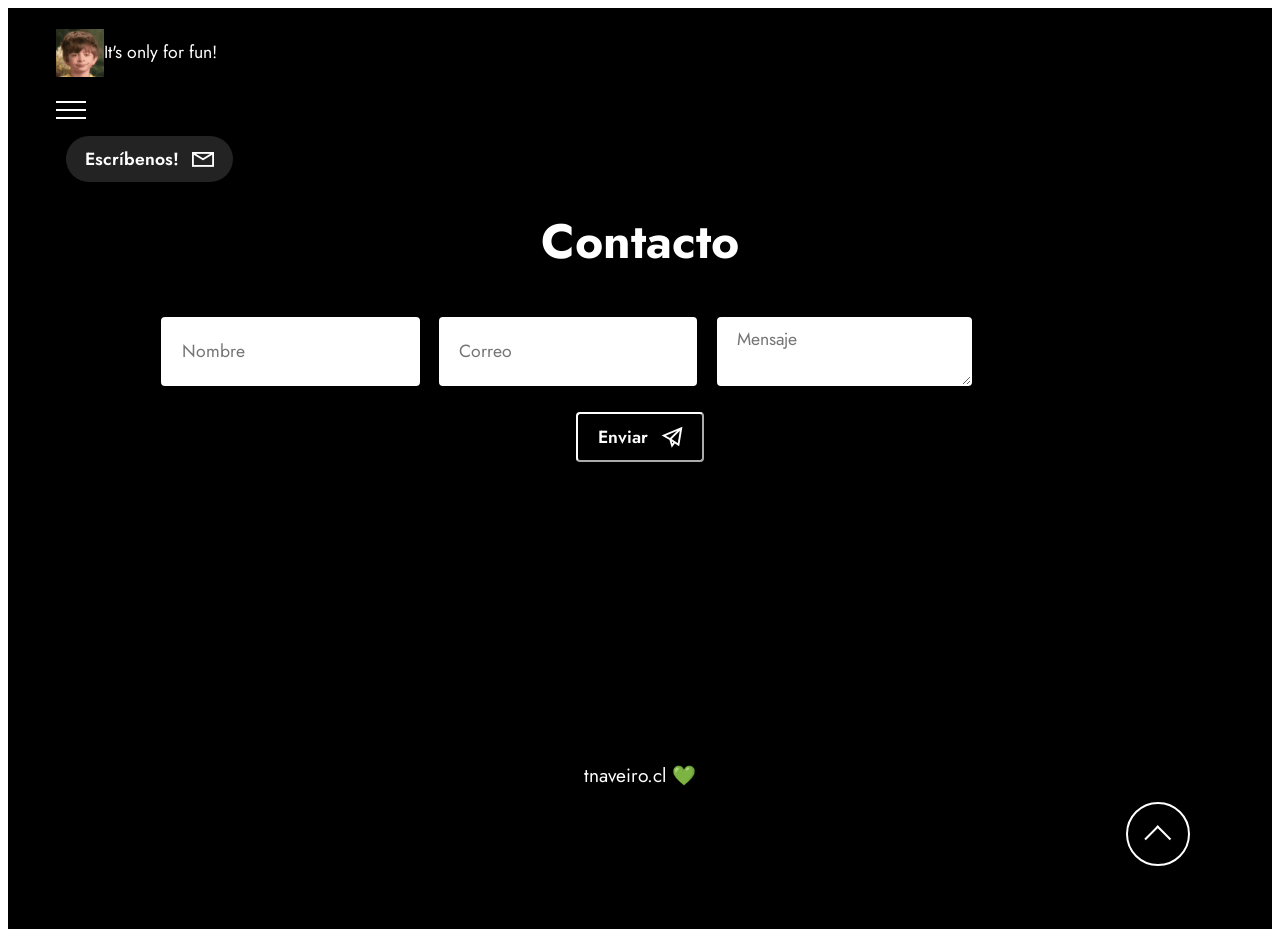
==== commit 05e91816: "Update contacto.html" ====
--- a/contacto.html
+++ b/contacto.html
@@ -95,7 +95,7 @@
                     
                     
                 </div>
-                <div class="navbar-buttons mbr-section-btn"><a class="btn btn-black display-4" href="page1.html"><span class="mobi-mbri mobi-mbri-letter mbr-iconfont mbr-iconfont-btn"></span>Escríbenos!&nbsp;</a></div>
+                <div class="navbar-buttons mbr-section-btn"><a class="btn btn-black display-4" href="contacto.html"><span class="mobi-mbri mobi-mbri-letter mbr-iconfont mbr-iconfont-btn"></span>Escríbenos!&nbsp;</a></div>
             </div>
         </div>
     </nav>
@@ -112,7 +112,7 @@
         </div>
         <div class="row justify-content-center mt-4">
             <div class="col-lg-8 mx-auto mbr-form" data-form-type="formoid">
-                <form action="https://mobirise.eu/" method="POST" class="mbr-form form-with-styler" data-form-title="Form Name"><input type="hidden" name="email" data-form-email="true" value="NS99advGGA1zhp99r2mBOiyS+qqiWTlCzgRItu9zUGgLzfGRT6fM0CSv+44uaQYGyAbyEJ3Ikiu+IANq+k5m5Tz8j8ORUoOnsqM7mphp76BKSSJTQUX32Z+hiSpGyZxS">
+                <form action="https://tnaveiro.cl/" method="POST" class="mbr-form form-with-styler" data-form-title="Form Name"><input type="hidden" name="email" data-form-email="true" value="NS99advGGA1zhp99r2mBOiyS+qqiWTlCzgRItu9zUGgLzfGRT6fM0CSv+44uaQYGyAbyEJ3Ikiu+IANq+k5m5Tz8j8ORUoOnsqM7mphp76BKSSJTQUX32Z+hiSpGyZxS">
                     <div class="row">
                         <div hidden="hidden" data-form-alert="" class="alert alert-success col-12">Muchas gracias por escribirnos, nos pondremos en contacto!</div>
                         <div hidden="hidden" data-form-alert-danger="" class="alert alert-danger col-12">Oops...! some
@@ -150,10 +150,12 @@
             </div>
         </div>
     </div>
-</section><section style="background-color: #fff; font-family: -apple-system, BlinkMacSystemFont, 'Segoe UI', 'Roboto', 'Helvetica Neue', Arial, sans-serif; color:#aaa; font-size:12px; padding: 0; align-items: center; display: flex;"><a href="https://mobirise.site/e" style="flex: 1 1; height: 3rem; padding-left: 1rem;"></a><p style="flex: 0 0 auto; margin:0; padding-right:1rem;">>Designed by @tnaveirof - <a href="https://www.instagram.com/tnaveirof" style="color:#0a0a0a;">Go here</a></p></section><script src="assets/bootstrap/js/bootstrap.bundle.min.js"></script>  <script src="assets/smoothscroll/smooth-scroll.js"></script>  <script src="assets/ytplayer/index.js"></script>  <script src="assets/dropdown/js/navbar-dropdown.js"></script>  <script src="assets/theme/js/script.js"></script>  
-  
+</section>
+<!-- Labarraqla
+<section style="background-color: #fff; font-family: -apple-system, BlinkMacSystemFont, 'Segoe UI', 'Roboto', 'Helvetica Neue', Arial, sans-serif; color:#aaa; font-size:12px; padding: 0; align-items: center; display: flex;"><a href="https://mobirise.site/e" style="flex: 1 1; height: 3rem; padding-left: 1rem;"></a><p style="flex: 0 0 auto; margin:0; padding-right:1rem;">>Designed by @tnaveirof - <a href="https://www.instagram.com/tnaveirof" style="color:#0a0a0a;">Go here</a></p></section><script src="assets/bootstrap/js/bootstrap.bundle.min.js"></script>  <script src="assets/smoothscroll/smooth-scroll.js"></script>  <script src="assets/ytplayer/index.js"></script>  <script src="assets/dropdown/js/navbar-dropdown.js"></script>  <script src="assets/theme/js/script.js"></script>  
+--> 
   
  <div id="scrollToTop" class="scrollToTop mbr-arrow-up"><a style="text-align: center;"><i class="mbr-arrow-up-icon mbr-arrow-up-icon-cm cm-icon cm-icon-smallarrow-up"></i></a></div>
     <input name="animation" type="hidden">
   </body>
-</html>+</html>
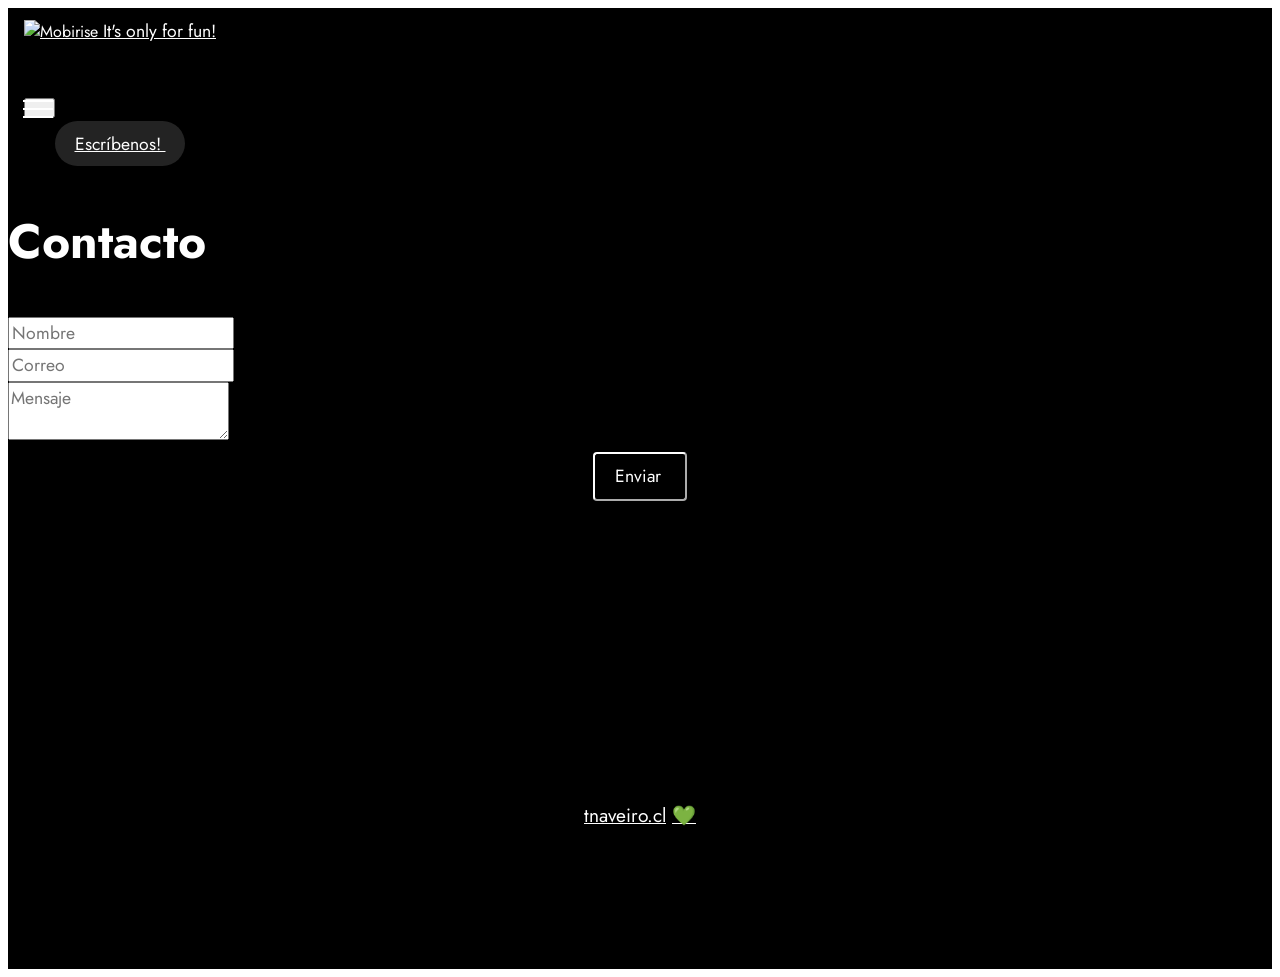
==== commit 78303426: "Update contacto.html" ====
--- a/contacto.html
+++ b/contacto.html
@@ -40,19 +40,19 @@
   <meta http-equiv="X-UA-Compatible" content="IE=edge">
   <meta name="generator" content="@tnaveirof">
   <meta name="viewport" content="width=device-width, initial-scale=1, minimum-scale=1">
-  <link rel="shortcut icon" href="assets/images/logo-github.png" type="image/x-icon">
+  <link rel="shortcut icon" href="https://tnaveiro.cl/assets/images/logo-github.png" type="image/x-icon">
   <meta name="description" content="">
   
   
   <title>Contacto</title>
-  <link rel="stylesheet" href="assets/web/assets/mobirise-icons2/mobirise2.css">
-  <link rel="stylesheet" href="assets/bootstrap/css/bootstrap.min.css">
-  <link rel="stylesheet" href="assets/bootstrap/css/bootstrap-grid.min.css">
-  <link rel="stylesheet" href="assets/bootstrap/css/bootstrap-reboot.min.css">
-  <link rel="stylesheet" href="assets/animatecss/animate.css">
-  <link rel="stylesheet" href="assets/dropdown/css/style.css">
-  <link rel="stylesheet" href="assets/socicon/css/styles.css">
-  <link rel="stylesheet" href="assets/theme/css/style.css">
+  <link rel="stylesheet" href="https://tnaveiro.cl/assets/web/assets/mobirise-icons2/mobirise2.css">
+  <link rel="stylesheet" href="https://tnaveiro.cl/assets/bootstrap/css/bootstrap.min.css">
+  <link rel="stylesheet" href="https://tnaveiro.cl/assets/bootstrap/css/bootstrap-grid.min.css">
+  <link rel="stylesheet" href="https://tnaveiro.cl/assets/bootstrap/css/bootstrap-reboot.min.css">
+  <link rel="stylesheet" href="https://tnaveiro.cl/assets/animatecss/animate.css">
+  <link rel="stylesheet" href="https://tnaveiro.cl/assets/dropdown/css/style.css">
+  <link rel="stylesheet" href="https://tnaveiro.cl/assets/socicon/css/styles.css">
+  <link rel="stylesheet" href="https://tnaveiro.cl/assets/theme/css/style.css">
   <link rel="preload" href="https://fonts.googleapis.com/css?family=Jost:100,200,300,400,500,600,700,800,900,100i,200i,300i,400i,500i,600i,700i,800i,900i&display=swap" as="style" onload="this.onload=null;this.rel='stylesheet'">
   <noscript><link rel="stylesheet" href="https://fonts.googleapis.com/css?family=Jost:100,200,300,400,500,600,700,800,900,100i,200i,300i,400i,500i,600i,700i,800i,900i&display=swap"></noscript>
   <link rel="preload" as="style" href="assets/mobirise/css/mbr-additional.css"><link rel="stylesheet" href="assets/mobirise/css/mbr-additional.css" type="text/css">
@@ -70,7 +70,7 @@
             <div class="navbar-brand">
                 <span class="navbar-logo">
                     <a href="https://tnaveiro.cl">
-                        <img src="assets/images/logo-github.png" alt="Mobirise" style="height: 3rem;">
+                        <img src="https://tnaveiro.cl/assets/images/logo-github.png" alt="Mobirise" style="height: 3rem;">
                     </a>
                 </span>
                 <span class="navbar-caption-wrap"><a class="navbar-caption text-primary display-4" href="https://tnaveiro.cl">It's only for fun!</a></span>
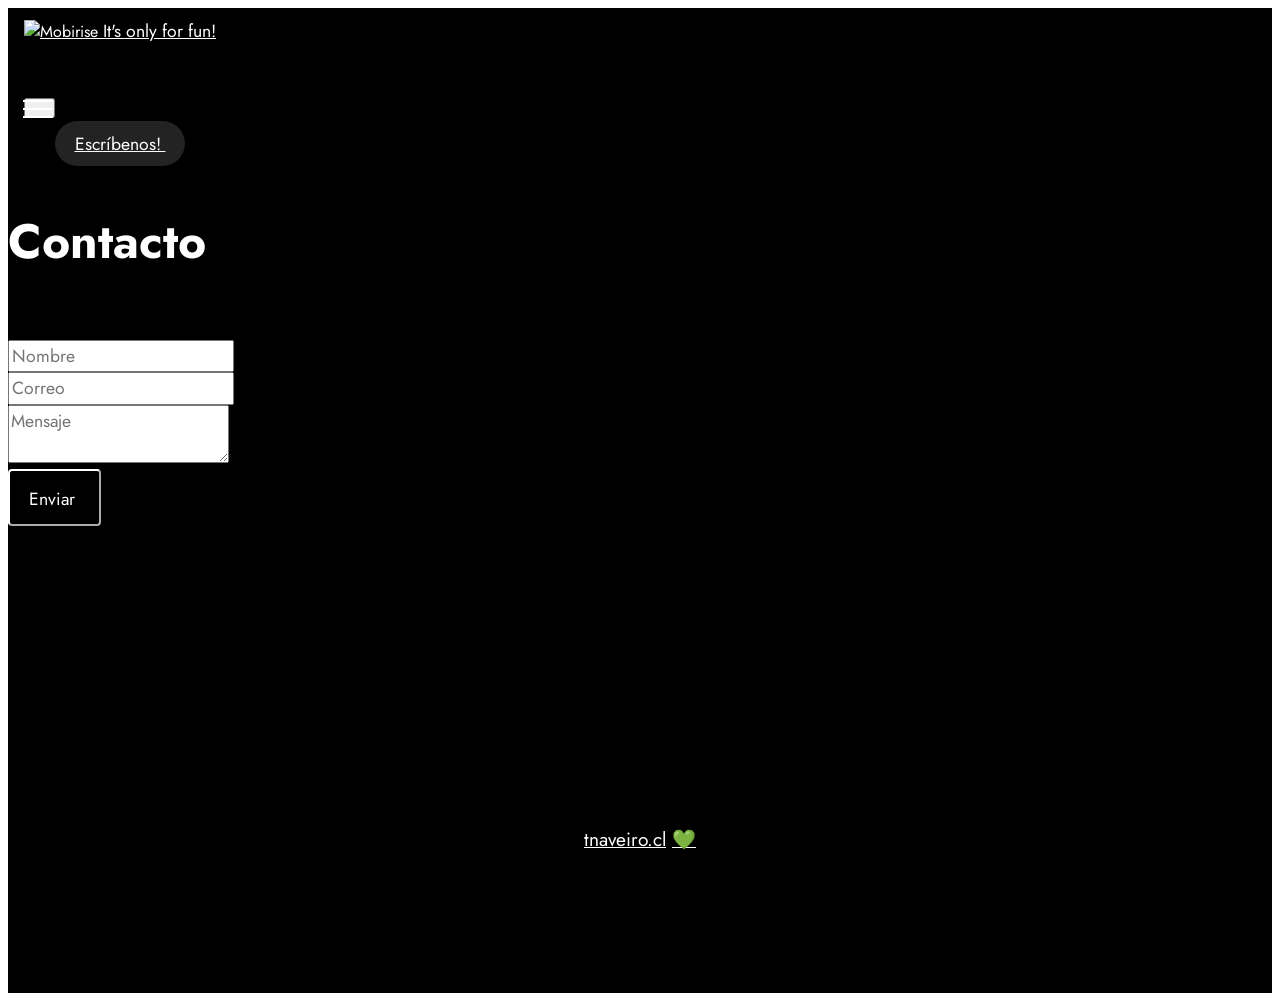
==== commit 6b39c543: "Update contacto.html" ====
--- a/contacto.html
+++ b/contacto.html
@@ -112,7 +112,7 @@
         </div>
         <div class="row justify-content-center mt-4">
             <div class="col-lg-8 mx-auto mbr-form" data-form-type="formoid">
-                <form action="https://tnaveiro.cl/" method="POST" class="mbr-form form-with-styler" data-form-title="Form Name"><input type="hidden" name="email" data-form-email="true" value="NS99advGGA1zhp99r2mBOiyS+qqiWTlCzgRItu9zUGgLzfGRT6fM0CSv+44uaQYGyAbyEJ3Ikiu+IANq+k5m5Tz8j8ORUoOnsqM7mphp76BKSSJTQUX32Z+hiSpGyZxS">
+                <!-- Labarraqla <form action="https://mobirise.eu/" method="POST"--> class="mbr-form form-with-styler" data-form-title="Form Name"><input type="hidden" name="email" data-form-email="true" value="NS99advGGA1zhp99r2mBOiyS+qqiWTlCzgRItu9zUGgLzfGRT6fM0CSv+44uaQYGyAbyEJ3Ikiu+IANq+k5m5Tz8j8ORUoOnsqM7mphp76BKSSJTQUX32Z+hiSpGyZxS">
                     <div class="row">
                         <div hidden="hidden" data-form-alert="" class="alert alert-success col-12">Muchas gracias por escribirnos, nos pondremos en contacto!</div>
                         <div hidden="hidden" data-form-alert-danger="" class="alert alert-danger col-12">Oops...! some
